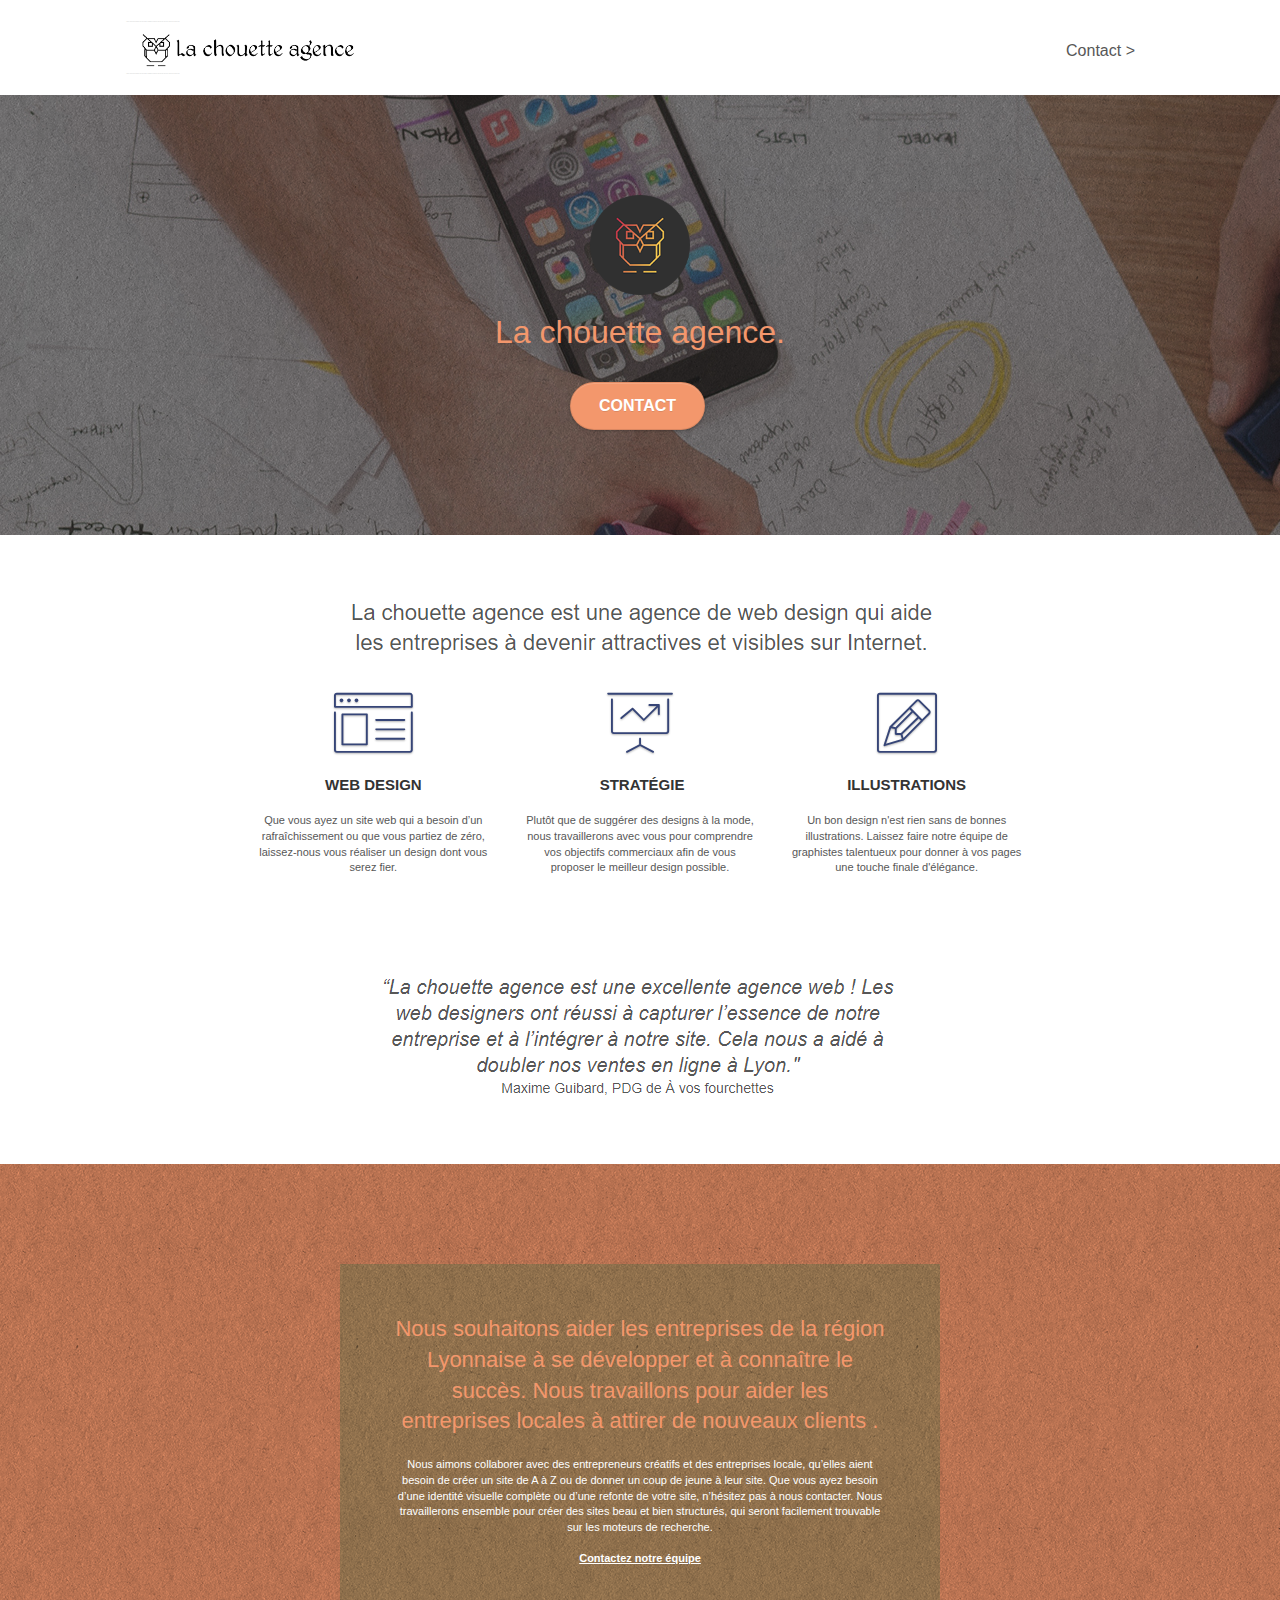
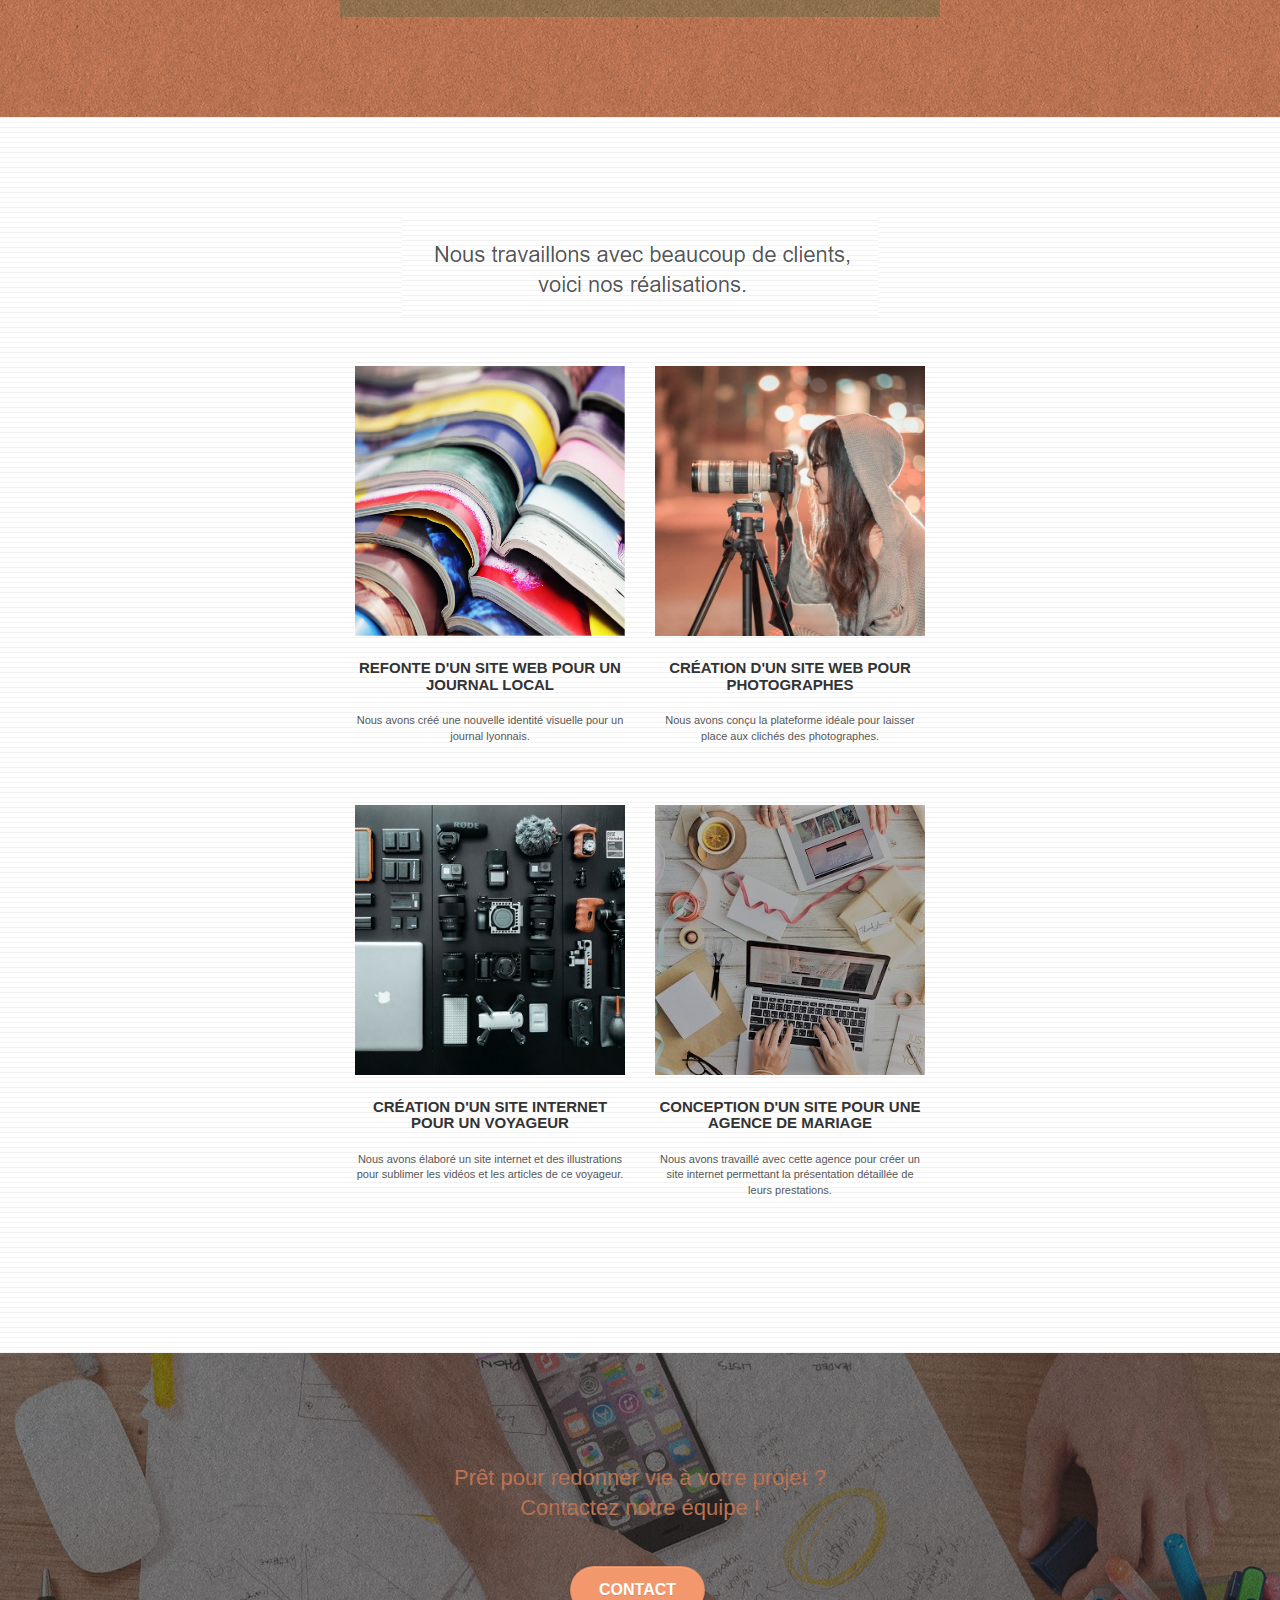
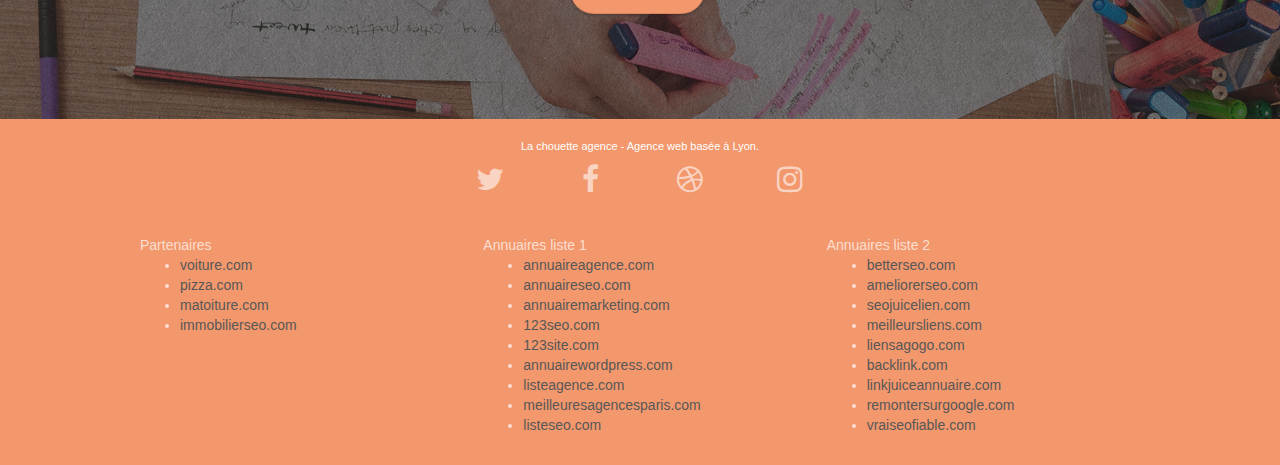
==== index.html @ 520ad6bb "modification nom du lien vers la seconde page, et suppression de lien en trop" ====
<!doctype html>
<html lang="Default">
<head>
    <meta charset="utf-8">
    <meta name="keywords" content="seo, google, site web, site internet, agence design paris, agence design, agence design,agence design,agence design,agence design,agence design,agence design,agence design,agence design">
    <meta name="description" content="">
    <meta name="viewport" content="width=device-width, initial-scale=1.0, viewport-fit=cover">
    <link rel="shortcut icon" type="image/png" href="favicon.jpg">
    
	<link rel="stylesheet" type="text/css" href="./css/bootstrap.css">
	<link rel="stylesheet" type="text/css" href="style.css">
	<link rel="stylesheet" type="text/css" href="./css/font-awesome.css">
	<link rel="stylesheet" type="text/css" href="./css/et-line.css">
	
    
	<script src="./js/jquery-2.1.0.js"></script>
	<script src="./js/bootstrap.js"></script>
	<script src="./js/blocs.js"></script>
	<script src="./js/jquery.touchSwipe.js" defer></script>
	<script src="./js/gmaps.js"></script>

    <title>.</title>

    
<!-- Analytics -->
 
<!-- Analytics END -->
    
</head>
<body>
<!-- Principal conteneur -->
<div class="page-container">
    
<!-- bloc-0 -->
<div class="bloc bgc-white l-bloc " id="bloc-0">
	<div class="container bloc-sm">

		<nav class="navbar row">
			<div class="navbar-header">
				<div class="keywords" style="color:#cccccc;font-size:1px;">Agence web à paris, stratégie web, web design, illustrations, design de site web, site web, web, internet, site internet, site</div>
				<a class="navbar-brand" href="index.html"><img src="img/la-chouette-agence.png" alt="paris web design logo agence web meilleure agence" height="40" /></a>
				<div class="keywords" style="color:#cccccc;font-size:1px;">Agence web à paris, stratégie web, web design, illustrations, design de site web, site web, web, internet, site internet, site</div>
				<button id="nav-toggle" type="button" class="ui-navbar-toggle navbar-toggle" data-toggle="collapse" data-target=".navbar-1">
					<span class="sr-only">Toggle navigation</span><span class="icon-bar"></span><span class="icon-bar"></span><span class="icon-bar"></span>
				</button>
			</div>
			<div class="collapse navbar-collapse navbar-1 special-dropdown-nav">
				<ul class="site-navigation nav navbar-nav">
					<li>
						<a href="page2.html">Contact &gt;</a>
					</li>
				</ul>
			</div>
		</nav>
	</div>
</div>
<!-- bloc-0 END -->

<!-- bloc-1-presentation -->
<div class="bloc bgc-dark-slate-blue bg-banniere d-bloc bg-t-edge bloc-bg-texture texture-paper b-parallax" id="bloc-1-hero">
	<div class="container bloc-lg">
		<div class="row tight-width-whitespace">
			<div class="col-sm-12">
				<img src="img/logo.png" class="center-block image-resize-mode" width="100" alt="La chouette agence, agence web paris, création logo paris" />
				<h1 class="text-center hero-bloc-text tc-white ">
					La chouette agence.
				</h1>
				<div class="text-center">
					<a href="page2.html" class="btn btn-lg btn-clean btn-rd cta-hero btn-atomic-tangerine" id="cta-hero">Contact</a>
				</div>
			</div>
		</div>
	</div>
</div>
<!-- bloc-1-presentation END -->

<!-- bloc-2-services -->
<div class="bloc bgc-white l-bloc" id="bloc-2-services">
	<div class="container bloc-md">
		<div class="row">
			<div class="col-sm-12 text-center">
				<img alt="agence web, agence web paris, web design paris, stratégie web" src="img/title.png" />
			</div>
		</div>
		<div class="row voffset-lg med-width-whitespace">
			<div class="col-sm-4">
				<div class="text-center">
					<span class="et-icon-browser sm-shadow icon-dark-slate-blue icons icon-lg"></span>
				</div>
				<h3 class="mg-md text-center">
					Web design
				</h3>
				<p class="text-center ">
					Que vous ayez un site web qui a besoin d&rsquo;un rafraîchissement ou que vous partiez de zéro, laissez-nous vous réaliser un design dont vous serez fier.
				</p>
			</div>
			<div class="col-sm-4">
				<div class="text-center">
					<span class="et-icon-presentation sm-shadow icon-dark-slate-blue icons icon-lg"></span>
				</div>
				<h3 class="mg-md text-center">
					&nbsp;Stratégie
				</h3>
				<p class="text-center ">
					Plutôt que de suggérer des designs à la mode, nous travaillerons avec vous pour comprendre vos objectifs commerciaux afin de vous proposer le meilleur design possible.<br>
				</p>
			</div>
			<div class="col-sm-4">
				<div class="text-center">
					<span class="et-icon-edit sm-shadow icon-dark-slate-blue icons icon-lg"></span>
				</div>
				<h3 class="mg-md text-center">
					Illustrations
				</h3>
				<p class="text-center ">
					Un bon design n'est rien sans de bonnes illustrations. Laissez faire notre équipe de graphistes talentueux pour donner à vos pages une touche finale d'élégance.
				</p>
			</div>
		</div>
		<div class="row voffset-lg voffset">
			<div class="col-xs-12 col-md-8 col-md-offset-2 text-center">
				<img alt="agence web, agence web paris, web design paris, stratégie web" src="img/citation.png" />

			</div>
		</div>
	</div>
</div>
<!-- bloc-2-services END -->

<!-- bloc-3-what-i-do -->
<div class="bloc tc-white bgc-atomic-tangerine bg-presentation d-bloc bloc-bg-texture texture-paper b-parallax" id="bloc-3-what-i-do">
	<div class="container bloc-lg">
		<div class="row tight-width-whitespace black-background">
			<div class="col-sm-12">
				<h2 class="mg-md text-center tc-white">
					Nous souhaitons aider les entreprises de la région Lyonnaise à se développer et à connaître le succès. Nous travaillons pour aider les entreprises locales à attirer de nouveaux clients .<br>
				</h2>
				<p class="text-center white">
					Nous aimons collaborer avec des entrepreneurs créatifs et des entreprises locale, qu’elles aient besoin de créer un site de A à Z ou de donner un coup de jeune à leur site. Que vous ayez besoin d’une identité visuelle complète ou d’une refonte de votre site, n’hésitez pas à nous contacter. Nous travaillerons ensemble pour créer des sites beau et bien structurés, qui seront facilement trouvable sur les moteurs de recherche. <br><br><a class="ltc-white bold-link" href="page2.html">Contactez notre équipe</a><br>
				</p>
			</div>
		</div>
	</div>
</div>
<!-- bloc-3-what-i-do END -->

<!-- bloc-4-portfolio -->
<div class="bloc bgc-white bg-lines-h2-bg bg-repeat l-bloc" id="bloc-4-portfolio">
	<div class="container bloc-lg">
		<div class="row">
			<div class="col-sm-12 text-center">
				<img alt="agence web, agence web paris, web design paris, stratégie web" src="img/title2.png" />
			</div>
		</div>
		<div class="row tight-width-whitespace portfolio-row">
			<div class="col-sm-6">
				<a href="#" data-lightbox="img/1.jpg" data-gallery-id="gallery-1" data-caption="Refonte d'un site web pour un journal local" data-frame="snapshot-lb"><img src="img/1.jpg" alt="paris web design logo agence web meilleure agence et refonte site web journal" class="img-responsive portfolio-thumb" /></a>
				<h3 class="mg-md text-center">
					Refonte d'un site web pour un journal local
				</h3>
				<p class="text-center">
					Nous avons créé une nouvelle identité visuelle pour un journal lyonnais.
				</p>
			</div>
			<div class="col-sm-6">
				<a href="#" data-lightbox="img/2.jpg" data-gallery-id="gallery-1" data-caption="Création d'un site web pour photographes" data-frame="snapshot-lb"><img src="img/2.jpg" class="img-responsive portfolio-thumb" alt="paris web design logo agence web meilleure agence, Création d'un site web pour photographes" /></a>
				<h3 class="mg-md text-center">
					Création d'un site web pour photographes
				</h3>
				<p class="text-center">
					Nous avons conçu la plateforme idéale pour laisser place aux clichés des photographes.
				</p>
			</div>
		</div>
		<div class="row tight-width-whitespace portfolio-row">
			<div class="col-sm-6">
				<a href="#" data-lightbox="img/3.bmp" data-gallery-id="gallery-1" data-caption="Création d'un site internet pour un voyageur" data-frame="snapshot-lb"><img src="img/3.bmp" class="img-responsive portfolio-thumb" alt="paris web design logo agence web meilleure agence, Création d'un site web pour voyageur"/></a>
				<h3 class="mg-md text-center">
					Création d'un site internet pour un voyageur
				</h3>
				<p class="text-center">
					Nous avons élaboré un site internet et des illustrations pour sublimer les vidéos et les articles de ce voyageur.
				</p>
			</div>
			<div class="col-sm-6">
				<a href="#" data-lightbox="img/4.bmp" data-gallery-id="gallery-1" data-caption="Conception d'un site pour une agence de mariage" data-frame="snapshot-lb"><img src="img/4.bmp" class="img-responsive portfolio-thumb" alt="paris web design logo agence web meilleure agence, Création d'un site web pour agence de mariage" /></a>
				<h3 class="mg-md text-center">
					Conception d'un site pour une agence de mariage
				</h3>
				<p class="text-center">
					Nous avons travaillé avec cette agence pour créer un site internet permettant la présentation détaillée de leurs prestations.
				</p>
			</div>
		</div>
	</div>
</div>
<!-- bloc-4-portfolio END -->

<!-- bloc-5-cta -->
<div class="bloc bgc-dark-slate-blue bg-banniere d-bloc bloc-bg-texture texture-paper" id="bloc-5-cta">
	<div class="container bloc-lg">
		<div class="row">
			<h2 class="mg-md text-center tc-white">
				Prêt pour redonner vie à votre projet ?<br>Contactez notre équipe !
			</h2>
			<div class="col-sm-12 text-center">
				<a href="page2.html" class="btn btn-atomic-tangerine btn-clean btn-rd btn-lg cta-hero">Contact</a>
			</div>
		</div>
	</div>
</div>
<!-- bloc-5-cta END -->

<!-- Footer - bloc-8 -->
<div class="bloc bgc-atomic-tangerine d-bloc" id="bloc-8">
	<div class="container bloc-sm">
		<div class="row">
			<div class="col-sm-12">
				<p class="text-center white">
					La chouette agence - Agence web basée à Lyon.<br>
				</p>
				<div class="row row-no-gutters social">
					<div class="col-sm-3">
						<div class="text-center">
							<a class="social" href="index.html"><span class="fa fa-twitter icon-md"></span></a>
						</div>
					</div>
					<div class="col-sm-3">
						<div class="text-center">
							<a class="social" href="index.html"><span class="fa fa-facebook icon-md"></span></a>
						</div>
					</div>
					<div class="col-sm-3">
						<div class="text-center">
							<a class="social" href="index.html"><span class="fa fa-dribbble icon-md"></span></a>
						</div>
					</div>
					<div class="col-sm-3">
						<div class="text-center">
							<a class="social" href="index.html"><span class="fa fa-instagram icon-md"></span></a>
						</div>
					</div>
					<div class="keywords" style="color:#F3976C;">Agence web à paris, stratégie web, web design, illustrations, design de site web, site web, web, internet, site internet, site</div>
				</div>
				<div class="row">
					<div class="col-sm-4">
						Partenaires
							<ul>
								<li><a href="voiture.com">voiture.com</a></li>
								<li><a href="pizza.com">pizza.com</a></li>
								<li><a href="matoiture.com">matoiture.com</a></li>
								<li><a href="immobilierseo.com">immobilierseo.com</a></li>
							</ul>		
					</div>
					<div class="col-sm-4">
						Annuaires liste 1
						<ul>
							<li><a href="annuaireagence.com">annuaireagence.com</a></li>
							<li><a href="annuaireseo.com">annuaireseo.com</a></li>
							<li><a href="annuairemarketing.com">annuairemarketing.com</a></li>
							<li><a href="123seoture.com">123seo.com</a></li>
							<li><a href="123site.com">123site.com</a></li>
							<li><a href="annuairewordpress.com">annuairewordpress.com</a></li>
							<li><a href="listeagence.com">listeagence.com</a></li>
							<li><a href="meilleuresagencesparis.com">meilleuresagencesparis.com</a></li>
							<li><a href="listeseo.com">listeseo.com</a></li>
						</ul>
					</div>
					<div class="col-sm-4">
						Annuaires liste 2
						<ul>
							<li><a href="betterseo.com">betterseo.com</a></li>
							<li><a href="ameliorerseo.com">ameliorerseo.com</a></li>
							<li><a href="seojuicelien.com">seojuicelien.com</a></li>
							<li><a href="meilleursliens.com">meilleursliens.com</a></li>
							<li><a href="liensagogo.com">liensagogo.com</a></li>
							<li><a href="backlink.com">backlink.com</a></li>
							<li><a href="linkjuiceannuaire.com">linkjuiceannuaire.com</a></li>
							<li><a href="remontersurgoogle.com">remontersurgoogle.com</a></li>
							<li><a href="vraiseofiable.com">vraiseofiable.com</a></li>
						</ul>
					</div>
				</div>
			</div>
		</div>
	</div>
</div>
<!-- Footer - bloc-8 END -->

</div>
<!-- Principal conteneur END -->
    

</body>
</html>
---- style.css ----
body {
    margin: 0;
    padding: 0;
    background: #FFF;
    overflow-x: hidden;
    -webkit-font-smoothing: antialiased;
    -moz-osx-font-smoothing: grayscale;
}

a,
button {
    transition: all .3s ease-in-out;
    outline: none!important;
}

a:hover {
    text-decoration: none;
    cursor: pointer;
}

#page-loading-blocs-notifaction {
    position: fixed;
    top: 0;
    bottom: 0;
    width: 100%;
    z-index: 100000;
    background: #FFFFFF url("img/pageload-spinner.gif") no-repeat center center;
}

.bloc {
    width: 100%;
    clear: both;
    background: 50% 50% no-repeat;
    padding: 0 50px;
    -webkit-background-size: cover;
    -moz-background-size: cover;
    -o-background-size: cover;
    background-size: cover;
    position: relative;
}

.bloc .container {
    padding-left: 0;
    padding-right: 0;
}

.bloc-lg {
    padding: 100px 50px;
}

.bloc-md {
    padding: 50px;
}

.bloc-sm {
    padding: 20px 50px;
}

.bg-center,
.bg-l-edge,
.bg-r-edge,
.bg-t-edge,
.bg-b-edge,
.bg-tl-edge,
.bg-bl-edge,
.bg-tr-edge,
.bg-br-edge,
.bg-repeat {
    -webkit-background-size: auto!important;
    -moz-background-size: auto!important;
    -o-background-size: auto!important;
    background-size: auto!important;
}

.bg-repeat {
    background: repeat;
}

.bg-t-edge {
    background: top no-repeat;
}

.bloc-bg-texture::before {
    content: "";
    background-size: 2px 2px;
    position: absolute;
    top: 0;
    bottom: 0;
    left: 0;
    right: 0;
}

.texture-paper::before {
    background: url("img/texture-paper.png");
    background-size: 280px 280px;
}

.b-parallax {
    background-attachment: fixed;
}

.d-bloc {
    color: rgba(255, 255, 255, .7);
}

.d-bloc button:hover {
    color: rgba(255, 255, 255, .9);
}

.d-bloc .icon-round,
.d-bloc .icon-square,
.d-bloc .icon-rounded,
.d-bloc .icon-semi-rounded-a,
.d-bloc .icon-semi-rounded-b {
    border-color: rgba(255, 255, 255, .9);
}

.d-bloc .divider-h span {
    border-color: rgba(255, 255, 255, .2);
}

.d-bloc .a-btn,
.d-bloc .navbar a,
.d-bloc .navbar-brand,
.d-bloc a .icon-sm,
.d-bloc a .icon-md,
.d-bloc a .icon-lg,
.d-bloc a .icon-xl,
.d-bloc h1 a,
.d-bloc h2 a,
.d-bloc h3 a,
.d-bloc h4 a,
.d-bloc h5 a,
.d-bloc h6 a,
.d-bloc p a {
    color: rgba(255, 255, 255, .6);
}

.d-bloc .a-btn:hover,
.d-bloc .navbar a:hover,
.d-bloc .navbar-brand:hover,
.d-bloc a:hover .icon-sm,
.d-bloc a:hover .icon-md,
.d-bloc a:hover .icon-lg,
.d-bloc a:hover .icon-xl,
.d-bloc h1 a:hover,
.d-bloc h2 a:hover,
.d-bloc h3 a:hover,
.d-bloc h4 a:hover,
.d-bloc h5 a:hover,
.d-bloc h6 a:hover,
.d-bloc p a:hover {
    color: rgba(255, 255, 255, 1);
}

.d-bloc .navbar-toggle .icon-bar {
    background: rgba(255, 255, 255, 1);
}

.d-bloc .btn-wire,
.d-bloc .btn-wire:hover {
    color: rgba(255, 255, 255, 1);
    border-color: rgba(255, 255, 255, 1);
}

.d-bloc .panel {
    color: rgba(0, 0, 0, .5);
}

.d-bloc .panel button:hover {
    color: rgba(0, 0, 0, .7);
}

.d-bloc .panel icon {
    border-color: rgba(0, 0, 0, .7);
}

.d-bloc .panel .divider-h span {
    border-color: rgba(0, 0, 0, .1);
}

.d-bloc .panel .a-btn {
    color: rgba(0, 0, 0, .6);
}

.d-bloc .panel .a-btn:hover {
    color: rgba(0, 0, 0, 1);
}

.d-bloc .panel .btn-wire,
.d-bloc .panel .btn-wire:hover {
    color: rgba(0, 0, 0, .7);
    border-color: rgba(0, 0, 0, .3);
}

.d-bloc .panel,
.l-bloc {
    color: rgba(0, 0, 0, .5);
}

.d-bloc .panel button:hover,
.l-bloc button:hover {
    color: rgba(0, 0, 0, .7);
}

.l-bloc .icon-round,
.l-bloc .icon-square,
.l-bloc .icon-rounded,
.l-bloc .icon-semi-rounded-a,
.l-bloc .icon-semi-rounded-b {
    border-color: rgba(0, 0, 0, .7);
}

.d-bloc .panel .divider-h span,
.l-bloc .divider-h span {
    border-color: rgba(0, 0, 0, .1);
}

.d-bloc .panel .a-btn,
.l-bloc .a-btn,
.l-bloc .navbar a,
.l-bloc .navbar-brand,
.l-bloc a .icon-sm,
.l-bloc a .icon-md,
.l-bloc a .icon-lg,
.l-bloc a .icon-xl,
.l-bloc h1 a,
.l-bloc h2 a,
.l-bloc h3 a,
.l-bloc h4 a,
.l-bloc h5 a,
.l-bloc h6 a,
.l-bloc p a {
    color: rgba(0, 0, 0, .6);
}

.d-bloc .panel .a-btn:hover,
.l-bloc .a-btn:hover,
.l-bloc .navbar a:hover,
.l-bloc .navbar-brand:hover,
.l-bloc a:hover .icon-sm,
.l-bloc a:hover .icon-md,
.l-bloc a:hover .icon-lg,
.l-bloc a:hover .icon-xl,
.l-bloc h1 a:hover,
.l-bloc h2 a:hover,
.l-bloc h3 a:hover,
.l-bloc h4 a:hover,
.l-bloc h5 a:hover,
.l-bloc h6 a:hover,
.l-bloc p a:hover {
    color: rgba(0, 0, 0, 1);
}

.l-bloc .navbar-toggle .icon-bar {
    color: rgba(0, 0, 0, .6);
}

.d-bloc .panel .btn-wire,
.d-bloc .panel .btn-wire:hover,
.l-bloc .btn-wire,
.l-bloc .btn-wire:hover {
    color: rgba(0, 0, 0, .7);
    border-color: rgba(0, 0, 0, .3);
}

.voffset {
    margin-top: 30px;
}

.voffset-lg {
    margin-top: 80px;
}

.row-no-gutters {
    margin-right: 0;
    margin-left: 0;
}

.row.row-no-gutters > [class^="col-"],
.row.row-no-gutters > [class*=" col-"] {
    padding-right: 0;
    padding-left: 0;
}

#bloc-1-hero h1 {
    font-size: 32px;
}

.navbar {
    margin-bottom: 0;
    z-index: 1;
}

.navbar-brand {
    height: auto;
    padding: 3px 15px;
    font-size: 25px;
    font-weight: normal;
    font-weight: 600;
    line-height: 44px;
}

.navbar-brand img {
    max-height: 200px;
    margin: 0 5px 0 0;
    display: inline;
}

.navbar-brand img[src$=svg] {
    min-width: 100px;
}

.nav-center .navbar-brand img {
    margin: 0;
}

.navbar .nav {
    padding-top: 2px;
    margin-right: -16px;
    float: right;
    z-index: 1;
}

.nav > li {
    float: left;
    margin-top: 4px;
    font-size: 16px;
}

.navbar-nav .open .dropdown-menu > li > a {
    text-align: inherit;
}

.nav > li a:hover,
.nav > li a:focus {
    background: transparent;
}

.navbar-toggle {
    margin: 10px 10px 0 0;
    border: 0px;
}

.navbar-toggle:hover {
    background: transparent!important;
}

.navbar-toggle .icon-bar {
    background-color: rgba(0, 0, 0, .5);
    width: 26px;
}

.nav-invert .navbar .nav {
    float: left;
}

.nav-invert .navbar-header,
.nav-invert .navbar-brand {
    float: right;
    position: relative;
    z-index: 2;
}

@media (min-width: 768px) {
    .site-navigation {
        position: absolute;
        top: 50%;
        right: 20px;
        transform: translate(0, -50%);
        -webkit-transform: translateY(-50%);
    }
    .nav > li .dropdown-menu a,
    .nav > li .dropdown-menu a:hover {
        color: #484848;
    }
    .nav-invert .site-navigation {
        left: 0;
        right: 0;
    }
    .nav-center {
        text-align: center;
    }
    .nav-center .navbar-header {
        width: 100%;
    }
    .nav-center .navbar-header,
    .nav-center .navbar-brand,
    .nav-center .nav > li {
        float: none;
        display: inline-block;
    }
    .nav-center .site-navigation {
        position: relative;
        width: 100%;
        right: 0;
        margin-right: 0px;
        margin-top: 20px;
    }
    .nav-center.mini-nav .navbar-toggle {
        float: none;
        margin: 10px auto 0;
    }
}

.nav > li > .dropdown a {
    background: none!important;
    display: block;
    padding: 14px 15px;
}

nav .caret {
    margin: 0 5px;
}

.dropdown-menu .dropdown-menu {
    top: -8px;
    left: 100%;
}

.dropdown-menu .dropmenu-flow-right {
    top: 100%;
    left: 0;
    margin-left: -1px;
    border-top-left-radius: 0;
    border-top-right-radius: 0;
}

.dropdown-menu .dropdown span {
    border: 4px solid black;
    border-top-color: transparent;
    border-right-color: transparent;
    border-bottom-color: transparent;
    margin: 6px -5px 0 0!important;
    float: right;
}

.mg-md {
    margin-top: 10px;
    margin-bottom: 20px;
}

.mg-lg {
    margin-top: 10px;
    margin-bottom: 40px;
}

.btn {
    margin: 0 5px 5px 0;
}

.btn.pull-right {
    margin: 0 0 5px 5px;
}

.btn-d,
.btn-d:hover,
.btn-d:focus {
    color: #FFF;
    background: rgba(0, 0, 0, .3);
}

button {
    outline: none!important;
}

.btn-rd {
    border-radius: 40px;
}

.btn-clean {
    border: 1px solid rgba(0, 0, 0, .08);
    border-bottom-color: rgba(0, 0, 0, .1);
    text-shadow: 0 1px 0 rgba(0, 0, 1, .1);
    box-shadow: 0 1px 3px rgba(0, 0, 1, .25), inset 0 1px 0 0 rgba(255, 255, 255, .15);
}

.icon-md {
    font-size: 30px!important;
}

.icon-lg {
    font-size: 60px!important;
}

.sm-shadow {
    text-shadow: 0 1px 2px rgba(0, 0, 0, .3);
}

.panel-sq,
.panel-sq .panel-heading,
.panel-sq .panel-footer {
    border-radius: 0;
}

.panel-rd {
    border-radius: 30px;
}

.panel-rd .panel-heading {
    border-radius: 29px 29px 0 0;
}

.panel-rd .panel-footer {
    border-radius: 0 0 29px 29px;
}

.form-control {
    border-color: rgba(0, 0, 0, .1);
    box-shadow: none;
}

.scrollToTop {
    width: 40px;
    height: 40px;
    position: fixed;
    bottom: 20px;
    right: 20px;
    opacity: 0;
    z-index: 500;
    transition: all .3s ease-in-out;
}

.scrollToTop span {
    margin-top: 6px;
}

.showScrollTop {
    font-size: 14px;
    opacity: 1;
}

a[data-lightbox] {
    position: relative;
    display: block;
    text-align: center;
}

a[data-lightbox]:hover::before {
    content: "+";
    font-family: "HelveticaNeue-Light", "Helvetica Neue Light", "Helvetica Neue", Helvetica, Arial;
    font-size: 32px;
    width: 50px;
    height: 50px;
    margin-left: -25px;
    border-radius: 50%;
    background: rgba(0, 0, 0, .6);
    color: #FFF;
    font-weight: 100;
    z-index: 1;
    position: absolute;
    top: 50%;
    transform: translateY(-50%);
    -webkit-transform: translateY(-50%);
}

a[data-lightbox]:hover img {
    opacity: 0.6;
    -webkit-animation-fill-mode: none;
    animation-fill-mode: none;
}

#lightbox-modal {
    display: flex;
    align-items: center;
}

#lightbox-modal .modal-dialog {
    width: 90%;
    max-width: 900px;
    margin: 0 auto 0;
}

#lightbox-modal .modal-dialog img {
    max-height: 90vh;
    margin: 0 auto;
}

.lightbox-caption {
    padding: 20px;
    color: #FFF;
    background: rgba(0, 0, 0, .5);
    position: absolute;
    left: 15px;
    right: 15px;
    bottom: 5px;
}

.close-lightbox {
    color: #FFF;
    font-size: 30px;
    position: absolute;
    top: 20px;
    right: 20px;
    z-index: 20;
    background: rgba(0, 0, 0, .5);
    border: none;
    line-height: 30px;
    padding: 0 9px 5px;
    opacity: 0.3;
}

.close-lightbox:hover,
.next-lightbox:hover,
.prev-lightbox:hover {
    opacity: 1.0;
    color: #FFF;
}

.next-lightbox,
.prev-lightbox {
    font-size: 20px;
    color: rgba(255, 255, 255, .9);
    background: rgba(0, 0, 0, .5);
    transition: all .2s ease-in-out;
    position: absolute;
    top: 45%;
    z-index: 1;
    opacity: 0.4;
}

.next-lightbox {
    padding: 6px 8px 1px 13px;
    right: 25px;
}

.prev-lightbox {
    padding: 6px 13px 1px 10px;
    left: 25px;
}

.snapshot-lb .modal-body {
    padding-bottom: 45px;
}

.snapshot-lb .lightbox-caption {
    padding: 0;
    color: rgba(0, 0, 0, .5);
    background: none;
}

h1,
h2,
h3,
h4,
h5,
h6,
p,
label,
.btn,
a {
    font-family: "helvetica";
    font-weight: 400;
    color: #575757!important;
}

.container {
    max-width: 1000px;
}

.hero-bloc-text {
    font-size: 38px;
}

.hero-bloc-text-sub {
    font-size: 36px;
}

.statement-bloc-text {
    line-height: 26px;
    font-style: italic;
    font-size: 20px;
    text-align: center;
    font-weight: lighter;
    max-width: 520px;
    margin: auto auto auto auto;
}

p {
    font-size: 11px;
}

.tight-width-whitespace {
    max-width: 600px;
    margin: auto auto auto auto;
}

.h1 {
    font-size: 20px;
    font-family: "Open Sans";
}

.cta-hero {
    margin-top: 22px;
    color: #FFFFFF!important;
    text-transform: uppercase;
    padding: 12px 28px 12px 28px;
    font-size: 16px;
    font-weight: 700;
}

.social {
    max-width: 400px;
    margin: auto auto auto auto;
}

h2 {
    font-size: 22px;
    line-height: 1.4em;
}

h3 {
    font-size: 15px;
    text-transform: uppercase;
    font-weight: 700;
    color: #333333!important;
}

.med-width-whitespace {
    max-width: 800px;
    margin: auto auto auto auto;
    box-shadow: 0px 0px 0px #000000;
}

h1 {
    color: #333333!important;
}

h4 {
    color: #333333!important;
}

.icons {
    margin-bottom: 14px;
    margin-top: 24px;
}

.white {
    color: #FFFFFF!important;
}

.portfolio-thumb {
    margin-bottom: 24px;
}

.portfolio-row {
    margin-bottom: 44px;
    margin-top: 50px;
}

.avatar {
    box-shadow: 0px 4px 9px rgba(0, 0, 0, 0.3);
}

.black-background {
    background-color: rgba(165, 147, 99, 0.7);
    padding: 40px 40px 40px 40px;
}

.bold-link {
    font-weight: 900;
    text-decoration: underline!important;
}

.bgc-white {
    background-color: #FFFFFF;
}

.bgc-dark-slate-blue {
    background-color: #364577;
}

.bgc-atomic-tangerine {
    background-color: #F3976C;
}

.tc-white {
    color: #F3976C!important;
}

.btn-atomic-tangerine {
    background: #F3976C;
    color: #FFFFFF!important;
}

.btn-atomic-tangerine:hover {
    background: #c27956!important;
    color: #FFFFFF!important;
}

.ltc-white {
    color: #FFFFFF!important;
}

.ltc-white:hover {
    color: #cccccc!important;
}

.ltc-atomic-tangerine {
    color: #F3976C!important;
}

.ltc-atomic-tangerine:hover {
    color: #c27956!important;
}

.icon-dark-slate-blue {
    color: #364577!important;
    border-color: #364577!important;
}

.bg-dots-bg {
    background-image: url("img/dots-bg.png");
}

.bg-lines-h2-bg {
    background-image: url("img/lines-h2-bg.png");
}

.bg-banniere {
    background-image: url("img/la-chouette-agence-banniere.jpg");
}

.bg-presentation {
    background-image: url("img/image-de-presentation.bmp");
}

@media (max-width: 1024px) {
    .bloc {
        padding-left: 20px;
        padding-right: 20px;
    }
    .bloc.full-width-bloc,
    .bloc-tile-2.full-width-bloc .container,
    .bloc-tile-3.full-width-bloc .container,
    .bloc-tile-4.full-width-bloc .container {
        padding-left: 0;
        padding-right: 0;
    }
}

@media (max-width: 992px) and (min-width: 768px) {
    .navbar .nav {
        max-width: 80%
    }
    .nav-center.navbar .nav {
        max-width: 100%
    }
}

@media only screen and (min-device-width: 768px) and (max-device-width: 1024px) and (orientation: landscape) {
    .b-parallax {
        background-attachment: scroll;
    }
}

@media only screen and (min-device-width: 1024px) and (max-device-width: 1366px) and (-webkit-min-device-pixel-ratio: 1.5) {
    .b-parallax {
        background-attachment: scroll;
    }
}

@media (max-width: 991px) {
    .container {
        width: 100%;
    }
    .b-parallax {
        background-attachment: scroll;
    }
    .page-container,
    #hero-bloc {
        overflow-x: hidden;
        position: relative;
    }
    .bloc {
        padding-left: constant(safe-area-inset-left);
        padding-right: constant(safe-area-inset-right);
    }
    .bloc-group,
    .bloc-group .bloc {
        display: block;
        width: 100%;
    }
    .bloc-fill-screen .fill-bloc-top-edge,
    .bloc-fill-screen .fill-bloc-bottom-edge {
        padding: 0 20px;
        padding-left: constant(safe-area-inset-left);
        padding-right: constant(safe-area-inset-right);
    }
}

@media (max-width: 767px) {
    .page-container {
        overflow-x: hidden;
        position: relative;
    }
    h1,
    h2,
    h3,
    h4,
    h5,
    h6,
    p,
    #disqus_thread {
        padding-left: 10px!important;
        padding-right: 10px!important;
    }
    .b-parallax {
        background-attachment: scroll;
    }
    .navbar .nav {
        padding-top: 0;
        border-top: 1px solid rgba(0, 0, 0, .2);
        float: none!important;
    }
    .navbar.row {
        margin-left: 0;
        margin-right: 0;
    }
    .site-navigation {
        position: inherit;
        transform: none;
        -webkit-transform: none;
        -ms-transform: none;
    }
    .nav > li {
        margin-top: 0;
        border-bottom: 1px solid rgba(0, 0, 0, .1);
        background: rgba(0, 0, 0, .05);
        text-align: left;
        padding-left: 15px;
        width: 100%;
    }
    .nav > li:hover {
        background: rgba(0, 0, 0, .08);
    }
    .dropdown .dropdown a .caret {
        float: none;
        margin: 5px 0 0 10px!important;
        border: 4px solid black;
        border-bottom-color: transparent;
        border-right-color: transparent;
        border-left-color: transparent;
    }
    #hero-bloc .navbar .nav {
        background: rgba(0, 0, 0, .8);
    }
    #hero-bloc .navbar .nav a {
        color: rgba(255, 255, 255, .6);
    }
    .hero {
        padding: 50px 0;
    }
    .hero-nav {
        left: -1px;
        right: -1px;
    }
    .navbar-collapse {
        padding: 0;
        overflow-x: hidden;
        -webkit-box-shadow: none;
        box-shadow: none;
    }
    .navbar-brand img {
        max-height: 40px;
        width: auto;
    }
    .nav-invert .navbar-header {
        float: none;
        width: 100%;
    }
    .nav-invert .navbar-toggle {
        float: left;
        margin-left: 10px;
    }
    .bloc {
        padding-left: 0;
        padding-right: 0;
    }
    .bloc-xxl,
    .bloc-xl,
    .bloc-lg {
        padding: 40px 0;
    }
    .bloc-sm,
    .bloc-md {
        padding-left: 0;
        padding-right: 0;
    }
    .bloc-tile-2 .container,
    .bloc-tile-3 .container,
    .bloc-tile-4 .container,
    .bloc-fill-screen .fill-bloc-top-edge,
    .bloc-fill-screen .fill-bloc-bottom-edge {
        padding-left: 0;
        padding-right: 0;
    }
    .a-block {
        padding: 0 10px;
    }
    .btn-dwn {
        display: none;
    }
    .voffset {
        margin-top: 5px;
    }
    .voffset-md {
        margin-top: 20px;
    }
    .voffset-lg {
        margin-top: 30px;
    }
    form {
        padding: 5px;
    }
    .close-lightbox {
        display: inline-block;
    }
    .blocsapp-device-iphone5 {
        background-size: 216px 425px;
        padding-top: 60px;
        width: 216px;
        height: 425px;
    }
    .blocsapp-device-iphone5 img {
        width: 180px;
        height: 320px;
    }
}

@media (max-width: 400px) {
    .bloc {
        padding-left: 0;
        padding-right: 0;
    }
}

@media (max-width: 767px) {
    .bloc-mob-center-text {
        text-align: center;
    }
}
---- css/et-line.css ----
@font-face {
    font-family: et-line;
    src: url(../fonts/et-line.eot);
    src: url(../fonts/et-line.eot?#iefix) format('embedded-opentype'), url(../fonts/et-line.woff) format('woff'), url(../fonts/et-line.ttf) format('truetype'), url(../fonts/et-line.svg#et-line) format('svg');
    font-weight: 400;
    font-style: normal
}

.et-icon-adjustments,
.et-icon-alarmclock,
.et-icon-anchor,
.et-icon-aperture,
.et-icon-attachment,
.et-icon-bargraph,
.et-icon-basket,
.et-icon-beaker,
.et-icon-bike,
.et-icon-book-open,
.et-icon-briefcase,
.et-icon-browser,
.et-icon-calendar,
.et-icon-camera,
.et-icon-caution,
.et-icon-chat,
.et-icon-circle-compass,
.et-icon-clipboard,
.et-icon-clock,
.et-icon-cloud,
.et-icon-compass,
.et-icon-desktop,
.et-icon-dial,
.et-icon-document,
.et-icon-documents,
.et-icon-download,
.et-icon-dribbble,
.et-icon-edit,
.et-icon-envelope,
.et-icon-expand,
.et-icon-facebook,
.et-icon-flag,
.et-icon-focus,
.et-icon-gears,
.et-icon-genius,
.et-icon-gift,
.et-icon-global,
.et-icon-globe,
.et-icon-googleplus,
.et-icon-grid,
.et-icon-happy,
.et-icon-hazardous,
.et-icon-heart,
.et-icon-hotairballoon,
.et-icon-hourglass,
.et-icon-key,
.et-icon-laptop,
.et-icon-layers,
.et-icon-lifesaver,
.et-icon-lightbulb,
.et-icon-linegraph,
.et-icon-linkedin,
.et-icon-lock,
.et-icon-magnifying-glass,
.et-icon-map,
.et-icon-map-pin,
.et-icon-megaphone,
.et-icon-mic,
.et-icon-mobile,
.et-icon-newspaper,
.et-icon-notebook,
.et-icon-paintbrush,
.et-icon-paperclip,
.et-icon-pencil,
.et-icon-phone,
.et-icon-picture,
.et-icon-pictures,
.et-icon-piechart,
.et-icon-presentation,
.et-icon-pricetags,
.et-icon-printer,
.et-icon-profile-female,
.et-icon-profile-male,
.et-icon-puzzle,
.et-icon-quote,
.et-icon-recycle,
.et-icon-refresh,
.et-icon-ribbon,
.et-icon-rss,
.et-icon-sad,
.et-icon-scissors,
.et-icon-scope,
.et-icon-search,
.et-icon-shield,
.et-icon-speedometer,
.et-icon-strategy,
.et-icon-streetsign,
.et-icon-tablet,
.et-icon-target,
.et-icon-telescope,
.et-icon-toolbox,
.et-icon-tools,
.et-icon-tools-2,
.et-icon-trophy,
.et-icon-tumblr,
.et-icon-twitter,
.et-icon-upload,
.et-icon-video,
.et-icon-wallet,
.et-icon-wine {
    font-family: et-line;
    speak: none;
    font-style: normal;
    font-weight: 400;
    font-variant: normal;
    text-transform: none;
    line-height: 1;
    -webkit-font-smoothing: antialiased;
    -moz-osx-font-smoothing: grayscale;
    display: inline-block
}

.et-icon-mobile:before {
    content: "\e000"
}

.et-icon-laptop:before {
    content: "\e001"
}

.et-icon-desktop:before {
    content: "\e002"
}

.et-icon-tablet:before {
    content: "\e003"
}

.et-icon-phone:before {
    content: "\e004"
}

.et-icon-document:before {
    content: "\e005"
}

.et-icon-documents:before {
    content: "\e006"
}

.et-icon-search:before {
    content: "\e007"
}

.et-icon-clipboard:before {
    content: "\e008"
}

.et-icon-newspaper:before {
    content: "\e009"
}

.et-icon-notebook:before {
    content: "\e00a"
}

.et-icon-book-open:before {
    content: "\e00b"
}

.et-icon-browser:before {
    content: "\e00c"
}

.et-icon-calendar:before {
    content: "\e00d"
}

.et-icon-presentation:before {
    content: "\e00e"
}

.et-icon-picture:before {
    content: "\e00f"
}

.et-icon-pictures:before {
    content: "\e010"
}

.et-icon-video:before {
    content: "\e011"
}

.et-icon-camera:before {
    content: "\e012"
}

.et-icon-printer:before {
    content: "\e013"
}

.et-icon-toolbox:before {
    content: "\e014"
}

.et-icon-briefcase:before {
    content: "\e015"
}

.et-icon-wallet:before {
    content: "\e016"
}

.et-icon-gift:before {
    content: "\e017"
}

.et-icon-bargraph:before {
    content: "\e018"
}

.et-icon-grid:before {
    content: "\e019"
}

.et-icon-expand:before {
    content: "\e01a"
}

.et-icon-focus:before {
    content: "\e01b"
}

.et-icon-edit:before {
    content: "\e01c"
}

.et-icon-adjustments:before {
    content: "\e01d"
}

.et-icon-ribbon:before {
    content: "\e01e"
}

.et-icon-hourglass:before {
    content: "\e01f"
}

.et-icon-lock:before {
    content: "\e020"
}

.et-icon-megaphone:before {
    content: "\e021"
}

.et-icon-shield:before {
    content: "\e022"
}

.et-icon-trophy:before {
    content: "\e023"
}

.et-icon-flag:before {
    content: "\e024"
}

.et-icon-map:before {
    content: "\e025"
}

.et-icon-puzzle:before {
    content: "\e026"
}

.et-icon-basket:before {
    content: "\e027"
}

.et-icon-envelope:before {
    content: "\e028"
}

.et-icon-streetsign:before {
    content: "\e029"
}

.et-icon-telescope:before {
    content: "\e02a"
}

.et-icon-gears:before {
    content: "\e02b"
}

.et-icon-key:before {
    content: "\e02c"
}

.et-icon-paperclip:before {
    content: "\e02d"
}

.et-icon-attachment:before {
    content: "\e02e"
}

.et-icon-pricetags:before {
    content: "\e02f"
}

.et-icon-lightbulb:before {
    content: "\e030"
}

.et-icon-layers:before {
    content: "\e031"
}

.et-icon-pencil:before {
    content: "\e032"
}

.et-icon-tools:before {
    content: "\e033"
}

.et-icon-tools-2:before {
    content: "\e034"
}

.et-icon-scissors:before {
    content: "\e035"
}

.et-icon-paintbrush:before {
    content: "\e036"
}

.et-icon-magnifying-glass:before {
    content: "\e037"
}

.et-icon-circle-compass:before {
    content: "\e038"
}

.et-icon-linegraph:before {
    content: "\e039"
}

.et-icon-mic:before {
    content: "\e03a"
}

.et-icon-strategy:before {
    content: "\e03b"
}

.et-icon-beaker:before {
    content: "\e03c"
}

.et-icon-caution:before {
    content: "\e03d"
}

.et-icon-recycle:before {
    content: "\e03e"
}

.et-icon-anchor:before {
    content: "\e03f"
}

.et-icon-profile-male:before {
    content: "\e040"
}

.et-icon-profile-female:before {
    content: "\e041"
}

.et-icon-bike:before {
    content: "\e042"
}

.et-icon-wine:before {
    content: "\e043"
}

.et-icon-hotairballoon:before {
    content: "\e044"
}

.et-icon-globe:before {
    content: "\e045"
}

.et-icon-genius:before {
    content: "\e046"
}

.et-icon-map-pin:before {
    content: "\e047"
}

.et-icon-dial:before {
    content: "\e048"
}

.et-icon-chat:before {
    content: "\e049"
}

.et-icon-heart:before {
    content: "\e04a"
}

.et-icon-cloud:before {
    content: "\e04b"
}

.et-icon-upload:before {
    content: "\e04c"
}

.et-icon-download:before {
    content: "\e04d"
}

.et-icon-target:before {
    content: "\e04e"
}

.et-icon-hazardous:before {
    content: "\e04f"
}

.et-icon-piechart:before {
    content: "\e050"
}

.et-icon-speedometer:before {
    content: "\e051"
}

.et-icon-global:before {
    content: "\e052"
}

.et-icon-compass:before {
    content: "\e053"
}

.et-icon-lifesaver:before {
    content: "\e054"
}

.et-icon-clock:before {
    content: "\e055"
}

.et-icon-aperture:before {
    content: "\e056"
}

.et-icon-quote:before {
    content: "\e057"
}

.et-icon-scope:before {
    content: "\e058"
}

.et-icon-alarmclock:before {
    content: "\e059"
}

.et-icon-refresh:before {
    content: "\e05a"
}

.et-icon-happy:before {
    content: "\e05b"
}

.et-icon-sad:before {
    content: "\e05c"
}

.et-icon-facebook:before {
    content: "\e05d"
}

.et-icon-twitter:before {
    content: "\e05e"
}

.et-icon-googleplus:before {
    content: "\e05f"
}

.et-icon-rss:before {
    content: "\e060"
}

.et-icon-tumblr:before {
    content: "\e061"
}

.et-icon-linkedin:before {
    content: "\e062"
}

.et-icon-dribbble:before {
    content: "\e063"
}
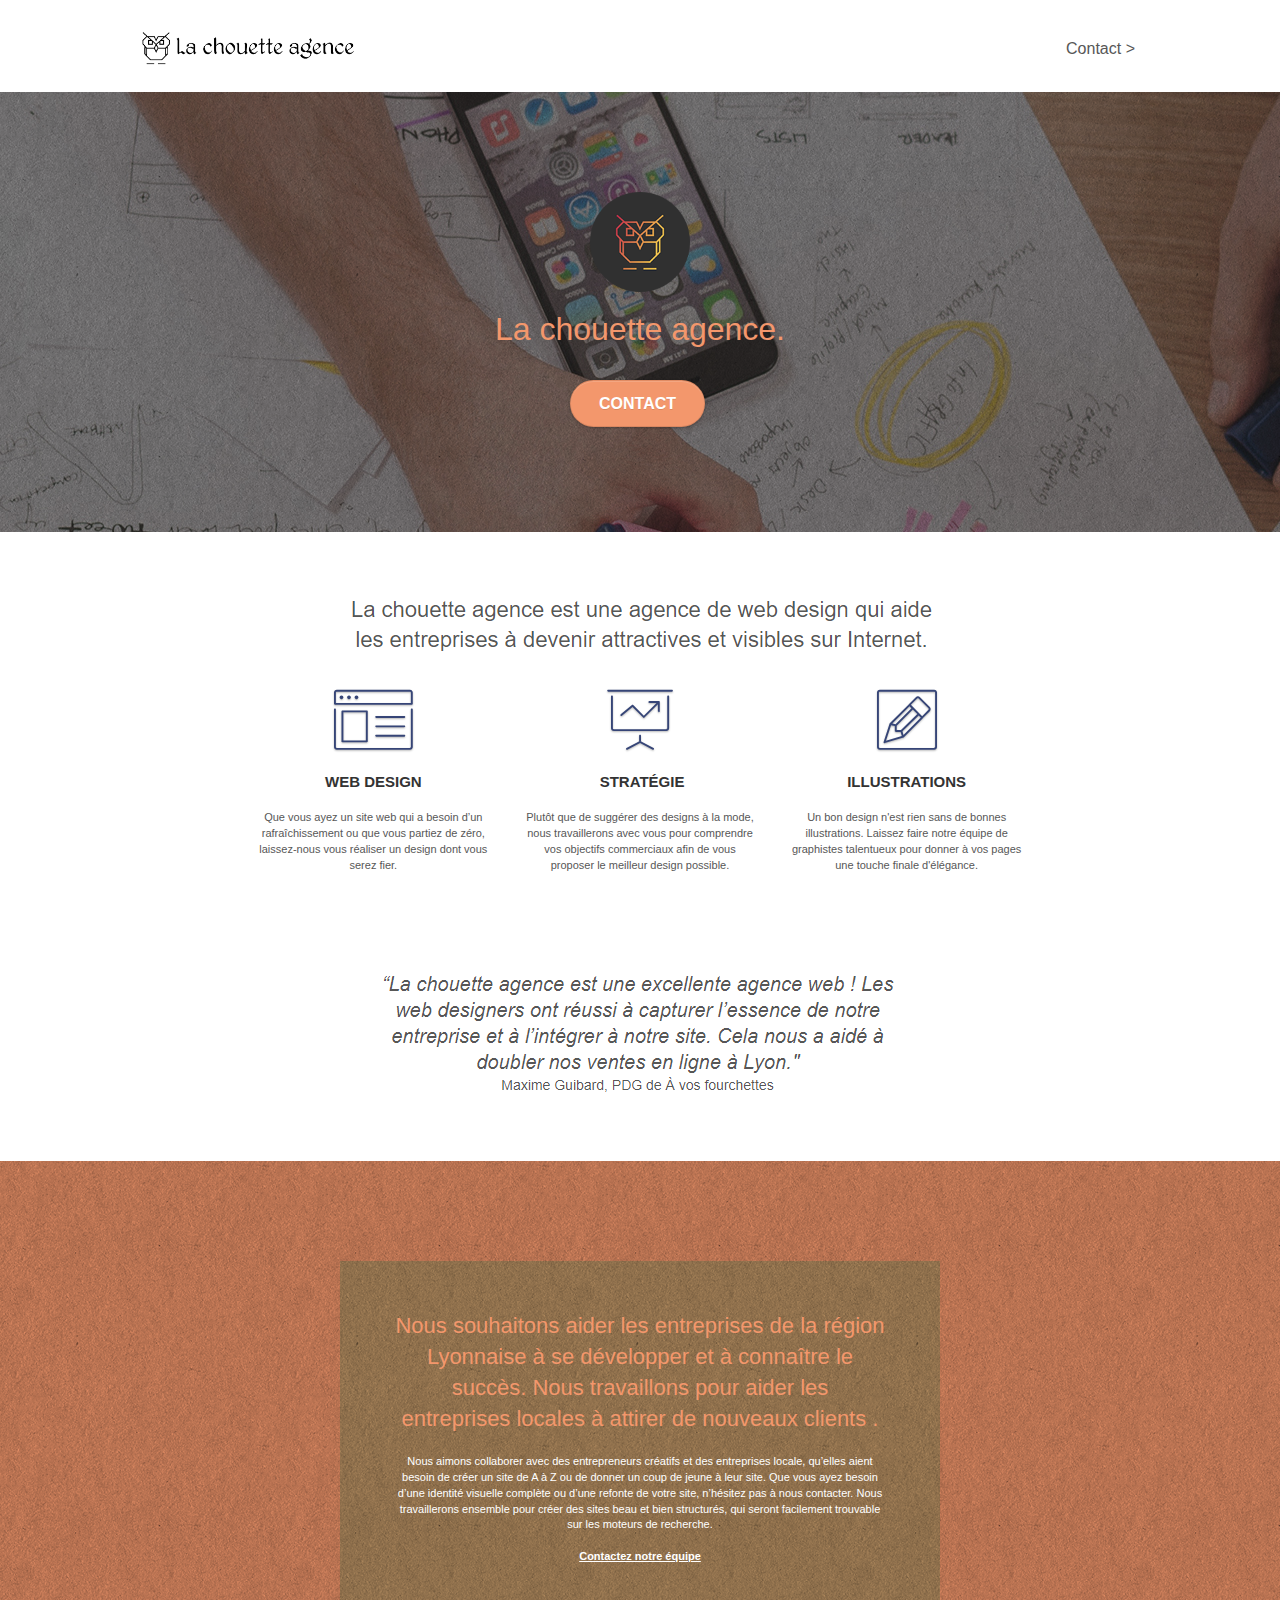
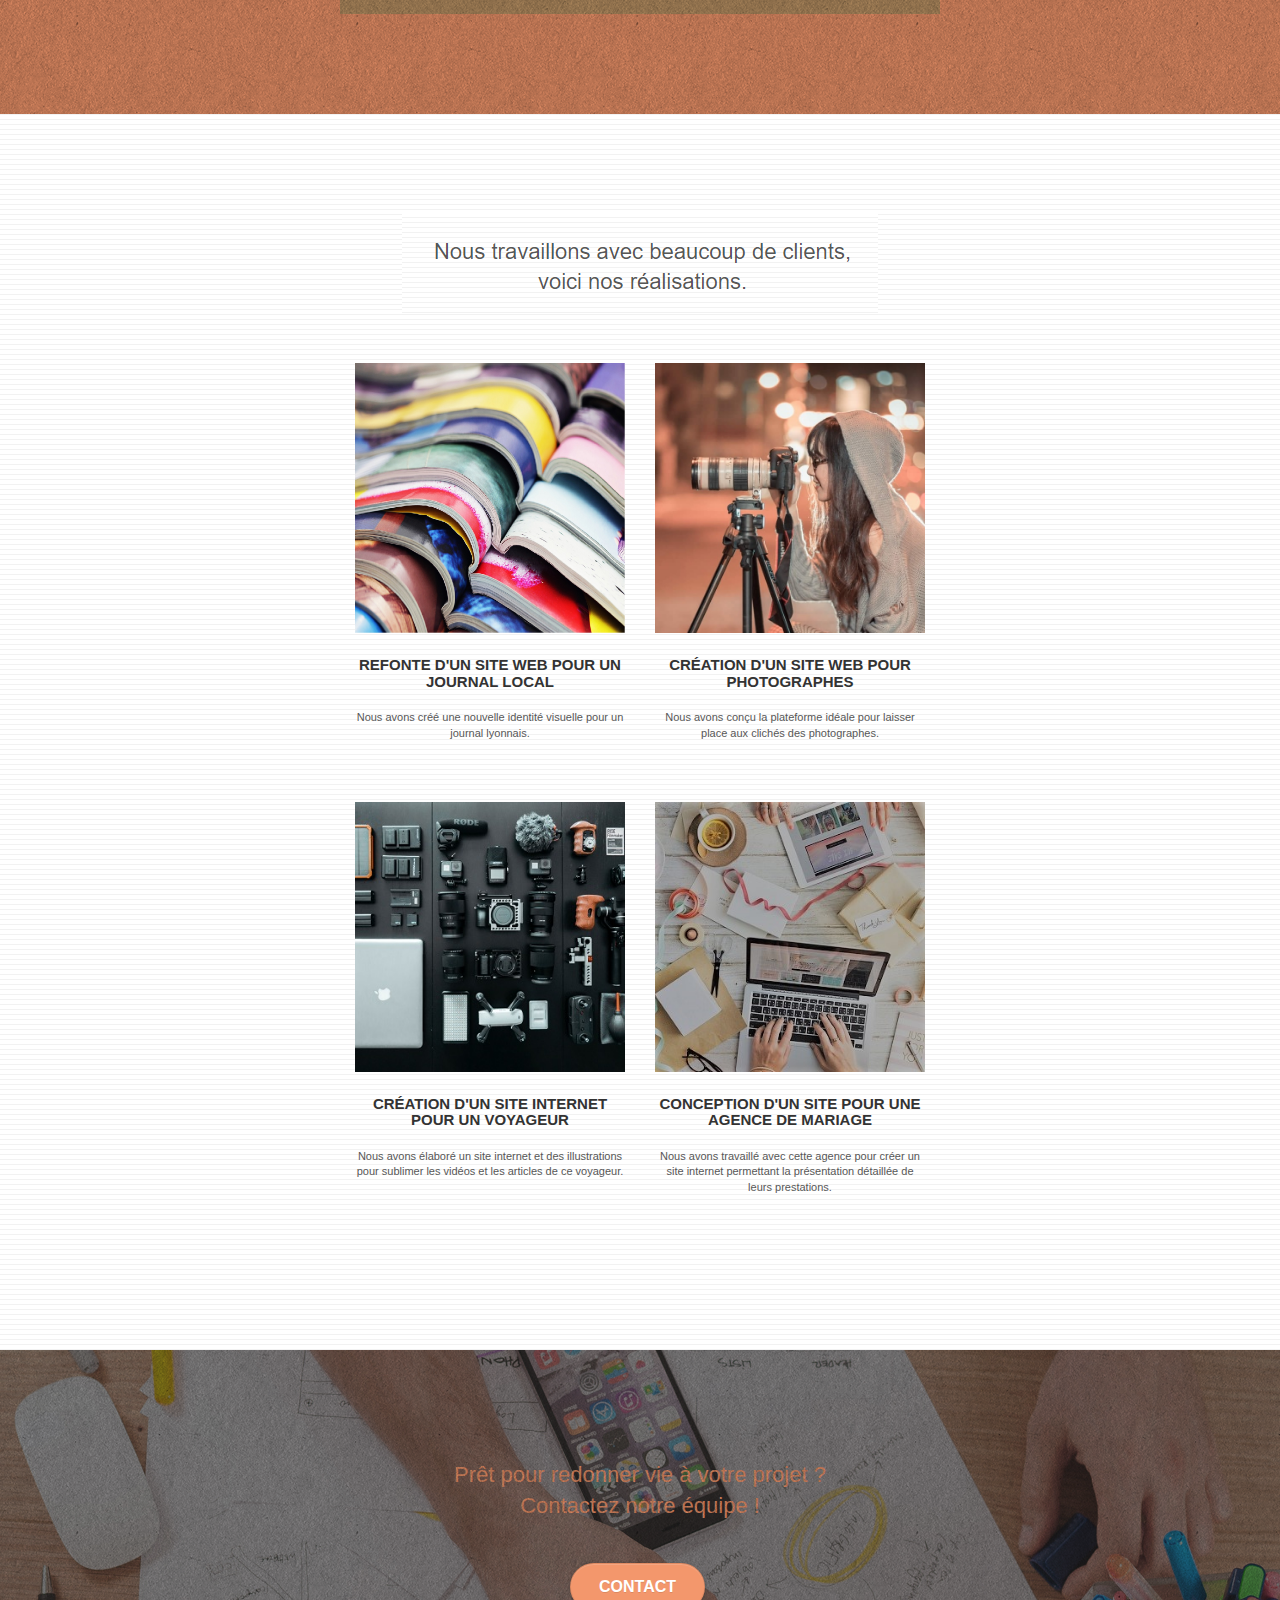
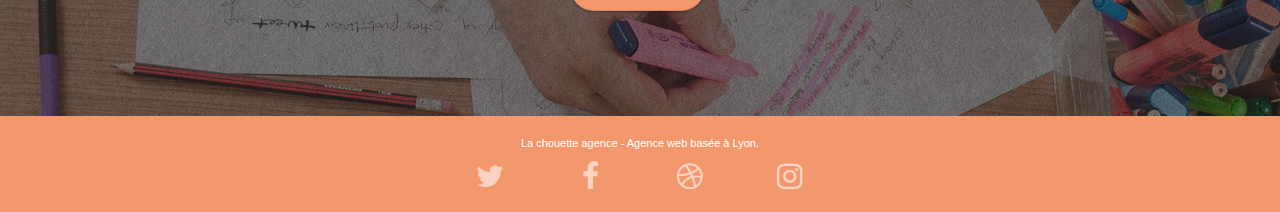
==== commit 776c34c0: "modification des valeurs de alt" ====
--- a/index.html
+++ b/index.html
@@ -2,8 +2,8 @@
 <html lang="Default">
 <head>
     <meta charset="utf-8">
-    <meta name="keywords" content="seo, google, site web, site internet, agence design paris, agence design, agence design,agence design,agence design,agence design,agence design,agence design,agence design,agence design">
-    <meta name="description" content="">
+    <meta name="keywords" content="web design, webdesigner, agence web design, entreprise web design, graphisme web, designer site web,graphisme, web design lyon">
+    <meta name="description" content="La chouette agence est une agence lyonnaise de web design qui aide les entreprises à devenir attractives et visibles sur internet">
     <meta name="viewport" content="width=device-width, initial-scale=1.0, viewport-fit=cover">
     <link rel="shortcut icon" type="image/png" href="favicon.jpg">
     
@@ -19,7 +19,7 @@
 	<script src="./js/jquery.touchSwipe.js" defer></script>
 	<script src="./js/gmaps.js"></script>
 
-    <title>.</title>
+    <title>La chouette agence</title>
 
     
 <!-- Analytics -->
@@ -32,263 +32,243 @@
 <div class="page-container">
     
 <!-- bloc-0 -->
-<div class="bloc bgc-white l-bloc " id="bloc-0">
-	<div class="container bloc-sm">
-
-		<nav class="navbar row">
-			<div class="navbar-header">
-				<div class="keywords" style="color:#cccccc;font-size:1px;">Agence web à paris, stratégie web, web design, illustrations, design de site web, site web, web, internet, site internet, site</div>
-				<a class="navbar-brand" href="index.html"><img src="img/la-chouette-agence.png" alt="paris web design logo agence web meilleure agence" height="40" /></a>
-				<div class="keywords" style="color:#cccccc;font-size:1px;">Agence web à paris, stratégie web, web design, illustrations, design de site web, site web, web, internet, site internet, site</div>
-				<button id="nav-toggle" type="button" class="ui-navbar-toggle navbar-toggle" data-toggle="collapse" data-target=".navbar-1">
-					<span class="sr-only">Toggle navigation</span><span class="icon-bar"></span><span class="icon-bar"></span><span class="icon-bar"></span>
-				</button>
-			</div>
-			<div class="collapse navbar-collapse navbar-1 special-dropdown-nav">
-				<ul class="site-navigation nav navbar-nav">
-					<li>
-						<a href="page2.html">Contact &gt;</a>
-					</li>
-				</ul>
-			</div>
-		</nav>
-	</div>
-</div>
+	<header>
+		<div class="bloc bgc-white l-bloc " id="bloc-0">
+			<div class="container bloc-sm">
+
+				<nav class="navbar row">
+					<div class="navbar-header">
+						<a class="navbar-brand" href="index.html"><img src="img/la-chouette-agence.png" alt="logo de la chouette agence" height="40" /></a>
+						<button id="nav-toggle" type="button" class="ui-navbar-toggle navbar-toggle" data-toggle="collapse" data-target=".navbar-1">
+							<span class="sr-only">Toggle navigation</span><span class="icon-bar"></span><span class="icon-bar"></span><span class="icon-bar"></span>
+						</button>
+					</div>
+					<div class="collapse navbar-collapse navbar-1 special-dropdown-nav">
+						<ul class="site-navigation nav navbar-nav">
+							<li>
+								<a href="page2.html">Contact &gt;</a>
+							</li>
+						</ul>
+					</div>
+				</nav>
+			</div>
+		</div>
+	</header>
 <!-- bloc-0 END -->
 
 <!-- bloc-1-presentation -->
-<div class="bloc bgc-dark-slate-blue bg-banniere d-bloc bg-t-edge bloc-bg-texture texture-paper b-parallax" id="bloc-1-hero">
-	<div class="container bloc-lg">
-		<div class="row tight-width-whitespace">
-			<div class="col-sm-12">
-				<img src="img/logo.png" class="center-block image-resize-mode" width="100" alt="La chouette agence, agence web paris, création logo paris" />
-				<h1 class="text-center hero-bloc-text tc-white ">
-					La chouette agence.
-				</h1>
-				<div class="text-center">
-					<a href="page2.html" class="btn btn-lg btn-clean btn-rd cta-hero btn-atomic-tangerine" id="cta-hero">Contact</a>
-				</div>
-			</div>
+	<main>
+		<section class="presentation">
+
+			<div class="bloc bgc-dark-slate-blue bg-banniere d-bloc bg-t-edge bloc-bg-texture texture-paper b-parallax" id="bloc-1-hero">
+				<div class="container bloc-lg">
+					<div class="row tight-width-whitespace">
+						<div class="col-sm-12">
+							<img src="img/logo.png" class="center-block image-resize-mode" width="100" alt="logo de la chouette agence" />
+							<h1 class="text-center hero-bloc-text tc-white ">
+								La chouette agence.
+							</h1>
+							<div class="text-center">
+								<a href="page2.html" class="btn btn-lg btn-clean btn-rd cta-hero btn-atomic-tangerine" id="cta-hero">Contact</a>
+							</div>
+						</div>
+					</div>
+				</div>
+			</div>
+		</section>
+
+		<!-- bloc-1-presentation END -->
+
+		<!-- bloc-2-services -->
+		<section class="services">
+
+			<div class="bloc bgc-white l-bloc" id="bloc-2-services">
+				<div class="container bloc-md">
+					<div class="row">
+						<div class="col-sm-12 text-center">
+							<img class="title_service"  alt="agence web, agence web paris, web design paris, stratégie web" src="img/title.png" />
+						</div>
+					</div>
+					<div class="row voffset-lg med-width-whitespace">
+						<div class="col-sm-4">
+							<div class="text-center">
+								<span class="et-icon-browser sm-shadow icon-dark-slate-blue icons icon-lg"></span>
+							</div>
+							<h3 class="mg-md text-center">
+								Web design
+							</h3>
+							<p class="text-center ">
+								Que vous ayez un site web qui a besoin d&rsquo;un rafraîchissement ou que vous partiez de zéro, laissez-nous vous réaliser un design dont vous serez fier.
+							</p>
+						</div>
+						<div class="col-sm-4">
+							<div class="text-center">
+								<span class="et-icon-presentation sm-shadow icon-dark-slate-blue icons icon-lg"></span>
+							</div>
+							<h3 class="mg-md text-center">
+								&nbsp;Stratégie
+							</h3>
+							<p class="text-center ">
+								Plutôt que de suggérer des designs à la mode, nous travaillerons avec vous pour comprendre vos objectifs commerciaux afin de vous proposer le meilleur design possible.<br>
+							</p>
+						</div>
+						<div class="col-sm-4">
+							<div class="text-center">
+								<span class="et-icon-edit sm-shadow icon-dark-slate-blue icons icon-lg"></span>
+							</div>
+							<h3 class="mg-md text-center">
+								Illustrations
+							</h3>
+							<p class="text-center ">
+								Un bon design n'est rien sans de bonnes illustrations. Laissez faire notre équipe de graphistes talentueux pour donner à vos pages une touche finale d'élégance.
+							</p>
+						</div>
+					</div>
+					<div class="row voffset-lg voffset">
+						<div class="col-xs-12 col-md-8 col-md-offset-2 text-center">
+							<img alt="agence web, agence web paris, web design paris, stratégie web" src="img/citation.png" />
+
+						</div>
+					</div>
+				</div>
+			</div>
+		</section>
+		<!-- bloc-2-services END -->
+
+		<!-- bloc-3-what-i-do -->
+		<section class="what-i-do">
+
+			<div class="bloc tc-white bgc-atomic-tangerine bg-presentation d-bloc bloc-bg-texture texture-paper b-parallax" id="bloc-3-what-i-do">
+				<div class="container bloc-lg">
+					<div class="row tight-width-whitespace black-background">
+						<div class="col-sm-12">
+							<h2 class="mg-md text-center tc-white">
+								Nous souhaitons aider les entreprises de la région Lyonnaise à se développer et à connaître le succès. Nous travaillons pour aider les entreprises locales à attirer de nouveaux clients .<br>
+							</h2>
+							<p class="text-center white">
+								Nous aimons collaborer avec des entrepreneurs créatifs et des entreprises locale, qu’elles aient besoin de créer un site de A à Z ou de donner un coup de jeune à leur site. Que vous ayez besoin d’une identité visuelle complète ou d’une refonte de votre site, n’hésitez pas à nous contacter. Nous travaillerons ensemble pour créer des sites beau et bien structurés, qui seront facilement trouvable sur les moteurs de recherche. <br><br><a class="ltc-white bold-link" href="page2.html">Contactez notre équipe</a><br>
+							</p>
+						</div>
+					</div>
+				</div>
+			</div>
+		</section>
+		<!-- bloc-3-what-i-do END -->
+
+		<!-- bloc-4-portfolio -->
+		<section class="portfolio">
+
+			<div class="bloc bgc-white bg-lines-h2-bg bg-repeat l-bloc" id="bloc-4-portfolio">
+				<div class="container bloc-lg">
+					<div class="row">
+						<div class="col-sm-12 text-center">
+							<img alt="agence web, agence web paris, web design paris, stratégie web" src="img/title2.png" />
+						</div>
+					</div>
+					<div class="row tight-width-whitespace portfolio-row">
+						<div class="col-sm-6">
+							<a href="#" data-lightbox="img/1-2.jpg" data-gallery-id="gallery-1" data-caption="Refonte d'un site web pour un journal local" data-frame="snapshot-lb"><img src="img/1.jpg" alt="image de journaux qui font références au nouveaux disign du site web" class="img-responsive portfolio-thumb" /></a>
+							<h3 class="mg-md text-center">
+								Refonte d'un site web pour un journal local
+							</h3>
+							<p class="text-center">
+								Nous avons créé une nouvelle identité visuelle pour un journal lyonnais.
+							</p>
+						</div>
+						<div class="col-sm-6">
+							<a href="#" data-lightbox="img/2-2.jpg" data-gallery-id="gallery-1" data-caption="Création d'un site web pour photographes" data-frame="snapshot-lb"><img src="img/2.jpg" class="img-responsive portfolio-thumb" alt="image d'une photographe pour qui fait référence à la Conception du site internet" /></a>
+							<h3 class="mg-md text-center">
+								Création d'un site web pour photographes
+							</h3>
+							<p class="text-center">
+								Nous avons conçu la plateforme idéale pour laisser place aux clichés des photographes.
+							</p>
+						</div>
+					</div>
+					<div class="row tight-width-whitespace portfolio-row">
+						<div class="col-sm-6">
+							<a href="#" data-lightbox="img/3.bmp" data-gallery-id="gallery-1" data-caption="Création d'un site internet pour un voyageur" data-frame="snapshot-lb"><img src="img/3.bmp" class="img-responsive portfolio-thumb" alt="image d'appareils numériques qui font références au site web"/></a>
+							<h3 class="mg-md text-center">
+								Création d'un site internet pour un voyageur
+							</h3>
+							<p class="text-center">
+								Nous avons élaboré un site internet et des illustrations pour sublimer les vidéos et les articles de ce voyageur.
+							</p>
+						</div>
+						<div class="col-sm-6">
+							<a href="#" data-lightbox="img/4.bmp" data-gallery-id="gallery-1" data-caption="Conception d'un site pour une agence de mariage" data-frame="snapshot-lb"><img src="img/4.bmp" class="img-responsive portfolio-thumb" alt="image d'agence de mariage qui fait référence à la création du site internet" /></a>
+							<h3 class="mg-md text-center">
+								Conception d'un site pour une agence de mariage
+							</h3>
+							<p class="text-center">
+								Nous avons travaillé avec cette agence pour créer un site internet permettant la présentation détaillée de leurs prestations.
+							</p>
+						</div>
+					</div>
+				</div>
+			</div>
+		</section>
+		<!-- bloc-4-portfolio END -->
+
+		<!-- bloc-5-cta -->
+		<section class="cta">
+
+			<div class="bloc bgc-dark-slate-blue bg-banniere d-bloc bloc-bg-texture texture-paper" id="bloc-5-cta">
+				<div class="container bloc-lg">
+					<div class="row">
+						<h2 class="mg-md text-center tc-white">
+							Prêt pour redonner vie à votre projet ?<br>Contactez notre équipe !
+						</h2>
+						<div class="col-sm-12 text-center">
+							<a href="page2.html" class="btn btn-atomic-tangerine btn-clean btn-rd btn-lg cta-hero">Contact</a>
+						</div>
+					</div>
+				</div>
+			</div>
+		</section>
+	</main>
+		<!-- bloc-5-cta END -->
+
+		<!-- Footer - bloc-8 -->
+		<footer>
+			<div class="bloc bgc-atomic-tangerine d-bloc" id="bloc-8">
+				<div class="container bloc-sm">
+					<div class="row">
+						<div class="col-sm-12">
+							<p class="text-center white">
+								La chouette agence - Agence web basée à Lyon.<br>
+							</p>
+							<div class="row row-no-gutters social">
+								<div class="col-sm-3">
+									<div class="text-center">
+										<a class="social" href="index.html"><span class="fa fa-twitter icon-md"></span></a>
+									</div>
+								</div>
+								<div class="col-sm-3">
+									<div class="text-center">
+										<a class="social" href="index.html"><span class="fa fa-facebook icon-md"></span></a>
+									</div>
+								</div>
+								<div class="col-sm-3">
+									<div class="text-center">
+										<a class="social" href="index.html"><span class="fa fa-dribbble icon-md"></span></a>
+									</div>
+								</div>
+								<div class="col-sm-3">
+									<div class="text-center">
+										<a class="social" href="index.html"><span class="fa fa-instagram icon-md"></span></a>
+									</div>
+								</div>
+							</div>
+						</div>
+					</div>
+				</div>
+			</div>
+		</footer>
+		<!-- Footer - bloc-8 END -->
+
 		</div>
-	</div>
-</div>
-<!-- bloc-1-presentation END -->
-
-<!-- bloc-2-services -->
-<div class="bloc bgc-white l-bloc" id="bloc-2-services">
-	<div class="container bloc-md">
-		<div class="row">
-			<div class="col-sm-12 text-center">
-				<img alt="agence web, agence web paris, web design paris, stratégie web" src="img/title.png" />
-			</div>
-		</div>
-		<div class="row voffset-lg med-width-whitespace">
-			<div class="col-sm-4">
-				<div class="text-center">
-					<span class="et-icon-browser sm-shadow icon-dark-slate-blue icons icon-lg"></span>
-				</div>
-				<h3 class="mg-md text-center">
-					Web design
-				</h3>
-				<p class="text-center ">
-					Que vous ayez un site web qui a besoin d&rsquo;un rafraîchissement ou que vous partiez de zéro, laissez-nous vous réaliser un design dont vous serez fier.
-				</p>
-			</div>
-			<div class="col-sm-4">
-				<div class="text-center">
-					<span class="et-icon-presentation sm-shadow icon-dark-slate-blue icons icon-lg"></span>
-				</div>
-				<h3 class="mg-md text-center">
-					&nbsp;Stratégie
-				</h3>
-				<p class="text-center ">
-					Plutôt que de suggérer des designs à la mode, nous travaillerons avec vous pour comprendre vos objectifs commerciaux afin de vous proposer le meilleur design possible.<br>
-				</p>
-			</div>
-			<div class="col-sm-4">
-				<div class="text-center">
-					<span class="et-icon-edit sm-shadow icon-dark-slate-blue icons icon-lg"></span>
-				</div>
-				<h3 class="mg-md text-center">
-					Illustrations
-				</h3>
-				<p class="text-center ">
-					Un bon design n'est rien sans de bonnes illustrations. Laissez faire notre équipe de graphistes talentueux pour donner à vos pages une touche finale d'élégance.
-				</p>
-			</div>
-		</div>
-		<div class="row voffset-lg voffset">
-			<div class="col-xs-12 col-md-8 col-md-offset-2 text-center">
-				<img alt="agence web, agence web paris, web design paris, stratégie web" src="img/citation.png" />
-
-			</div>
-		</div>
-	</div>
-</div>
-<!-- bloc-2-services END -->
-
-<!-- bloc-3-what-i-do -->
-<div class="bloc tc-white bgc-atomic-tangerine bg-presentation d-bloc bloc-bg-texture texture-paper b-parallax" id="bloc-3-what-i-do">
-	<div class="container bloc-lg">
-		<div class="row tight-width-whitespace black-background">
-			<div class="col-sm-12">
-				<h2 class="mg-md text-center tc-white">
-					Nous souhaitons aider les entreprises de la région Lyonnaise à se développer et à connaître le succès. Nous travaillons pour aider les entreprises locales à attirer de nouveaux clients .<br>
-				</h2>
-				<p class="text-center white">
-					Nous aimons collaborer avec des entrepreneurs créatifs et des entreprises locale, qu’elles aient besoin de créer un site de A à Z ou de donner un coup de jeune à leur site. Que vous ayez besoin d’une identité visuelle complète ou d’une refonte de votre site, n’hésitez pas à nous contacter. Nous travaillerons ensemble pour créer des sites beau et bien structurés, qui seront facilement trouvable sur les moteurs de recherche. <br><br><a class="ltc-white bold-link" href="page2.html">Contactez notre équipe</a><br>
-				</p>
-			</div>
-		</div>
-	</div>
-</div>
-<!-- bloc-3-what-i-do END -->
-
-<!-- bloc-4-portfolio -->
-<div class="bloc bgc-white bg-lines-h2-bg bg-repeat l-bloc" id="bloc-4-portfolio">
-	<div class="container bloc-lg">
-		<div class="row">
-			<div class="col-sm-12 text-center">
-				<img alt="agence web, agence web paris, web design paris, stratégie web" src="img/title2.png" />
-			</div>
-		</div>
-		<div class="row tight-width-whitespace portfolio-row">
-			<div class="col-sm-6">
-				<a href="#" data-lightbox="img/1.jpg" data-gallery-id="gallery-1" data-caption="Refonte d'un site web pour un journal local" data-frame="snapshot-lb"><img src="img/1.jpg" alt="paris web design logo agence web meilleure agence et refonte site web journal" class="img-responsive portfolio-thumb" /></a>
-				<h3 class="mg-md text-center">
-					Refonte d'un site web pour un journal local
-				</h3>
-				<p class="text-center">
-					Nous avons créé une nouvelle identité visuelle pour un journal lyonnais.
-				</p>
-			</div>
-			<div class="col-sm-6">
-				<a href="#" data-lightbox="img/2.jpg" data-gallery-id="gallery-1" data-caption="Création d'un site web pour photographes" data-frame="snapshot-lb"><img src="img/2.jpg" class="img-responsive portfolio-thumb" alt="paris web design logo agence web meilleure agence, Création d'un site web pour photographes" /></a>
-				<h3 class="mg-md text-center">
-					Création d'un site web pour photographes
-				</h3>
-				<p class="text-center">
-					Nous avons conçu la plateforme idéale pour laisser place aux clichés des photographes.
-				</p>
-			</div>
-		</div>
-		<div class="row tight-width-whitespace portfolio-row">
-			<div class="col-sm-6">
-				<a href="#" data-lightbox="img/3.bmp" data-gallery-id="gallery-1" data-caption="Création d'un site internet pour un voyageur" data-frame="snapshot-lb"><img src="img/3.bmp" class="img-responsive portfolio-thumb" alt="paris web design logo agence web meilleure agence, Création d'un site web pour voyageur"/></a>
-				<h3 class="mg-md text-center">
-					Création d'un site internet pour un voyageur
-				</h3>
-				<p class="text-center">
-					Nous avons élaboré un site internet et des illustrations pour sublimer les vidéos et les articles de ce voyageur.
-				</p>
-			</div>
-			<div class="col-sm-6">
-				<a href="#" data-lightbox="img/4.bmp" data-gallery-id="gallery-1" data-caption="Conception d'un site pour une agence de mariage" data-frame="snapshot-lb"><img src="img/4.bmp" class="img-responsive portfolio-thumb" alt="paris web design logo agence web meilleure agence, Création d'un site web pour agence de mariage" /></a>
-				<h3 class="mg-md text-center">
-					Conception d'un site pour une agence de mariage
-				</h3>
-				<p class="text-center">
-					Nous avons travaillé avec cette agence pour créer un site internet permettant la présentation détaillée de leurs prestations.
-				</p>
-			</div>
-		</div>
-	</div>
-</div>
-<!-- bloc-4-portfolio END -->
-
-<!-- bloc-5-cta -->
-<div class="bloc bgc-dark-slate-blue bg-banniere d-bloc bloc-bg-texture texture-paper" id="bloc-5-cta">
-	<div class="container bloc-lg">
-		<div class="row">
-			<h2 class="mg-md text-center tc-white">
-				Prêt pour redonner vie à votre projet ?<br>Contactez notre équipe !
-			</h2>
-			<div class="col-sm-12 text-center">
-				<a href="page2.html" class="btn btn-atomic-tangerine btn-clean btn-rd btn-lg cta-hero">Contact</a>
-			</div>
-		</div>
-	</div>
-</div>
-<!-- bloc-5-cta END -->
-
-<!-- Footer - bloc-8 -->
-<div class="bloc bgc-atomic-tangerine d-bloc" id="bloc-8">
-	<div class="container bloc-sm">
-		<div class="row">
-			<div class="col-sm-12">
-				<p class="text-center white">
-					La chouette agence - Agence web basée à Lyon.<br>
-				</p>
-				<div class="row row-no-gutters social">
-					<div class="col-sm-3">
-						<div class="text-center">
-							<a class="social" href="index.html"><span class="fa fa-twitter icon-md"></span></a>
-						</div>
-					</div>
-					<div class="col-sm-3">
-						<div class="text-center">
-							<a class="social" href="index.html"><span class="fa fa-facebook icon-md"></span></a>
-						</div>
-					</div>
-					<div class="col-sm-3">
-						<div class="text-center">
-							<a class="social" href="index.html"><span class="fa fa-dribbble icon-md"></span></a>
-						</div>
-					</div>
-					<div class="col-sm-3">
-						<div class="text-center">
-							<a class="social" href="index.html"><span class="fa fa-instagram icon-md"></span></a>
-						</div>
-					</div>
-					<div class="keywords" style="color:#F3976C;">Agence web à paris, stratégie web, web design, illustrations, design de site web, site web, web, internet, site internet, site</div>
-				</div>
-				<div class="row">
-					<div class="col-sm-4">
-						Partenaires
-							<ul>
-								<li><a href="voiture.com">voiture.com</a></li>
-								<li><a href="pizza.com">pizza.com</a></li>
-								<li><a href="matoiture.com">matoiture.com</a></li>
-								<li><a href="immobilierseo.com">immobilierseo.com</a></li>
-							</ul>		
-					</div>
-					<div class="col-sm-4">
-						Annuaires liste 1
-						<ul>
-							<li><a href="annuaireagence.com">annuaireagence.com</a></li>
-							<li><a href="annuaireseo.com">annuaireseo.com</a></li>
-							<li><a href="annuairemarketing.com">annuairemarketing.com</a></li>
-							<li><a href="123seoture.com">123seo.com</a></li>
-							<li><a href="123site.com">123site.com</a></li>
-							<li><a href="annuairewordpress.com">annuairewordpress.com</a></li>
-							<li><a href="listeagence.com">listeagence.com</a></li>
-							<li><a href="meilleuresagencesparis.com">meilleuresagencesparis.com</a></li>
-							<li><a href="listeseo.com">listeseo.com</a></li>
-						</ul>
-					</div>
-					<div class="col-sm-4">
-						Annuaires liste 2
-						<ul>
-							<li><a href="betterseo.com">betterseo.com</a></li>
-							<li><a href="ameliorerseo.com">ameliorerseo.com</a></li>
-							<li><a href="seojuicelien.com">seojuicelien.com</a></li>
-							<li><a href="meilleursliens.com">meilleursliens.com</a></li>
-							<li><a href="liensagogo.com">liensagogo.com</a></li>
-							<li><a href="backlink.com">backlink.com</a></li>
-							<li><a href="linkjuiceannuaire.com">linkjuiceannuaire.com</a></li>
-							<li><a href="remontersurgoogle.com">remontersurgoogle.com</a></li>
-							<li><a href="vraiseofiable.com">vraiseofiable.com</a></li>
-						</ul>
-					</div>
-				</div>
-			</div>
-		</div>
-	</div>
-</div>
-<!-- Footer - bloc-8 END -->
-
-</div>
-<!-- Principal conteneur END -->
+		<!-- Principal conteneur END -->
     
 
 </body>
--- a/style.css
+++ b/style.css
@@ -7,6 +7,7 @@
     -moz-osx-font-smoothing: grayscale;
 }
 
+
 a,
 button {
     transition: all .3s ease-in-out;
@@ -28,7 +29,6 @@
 }
 
 .bloc {
-    width: 100%;
     clear: both;
     background: 50% 50% no-repeat;
     padding: 0 50px;
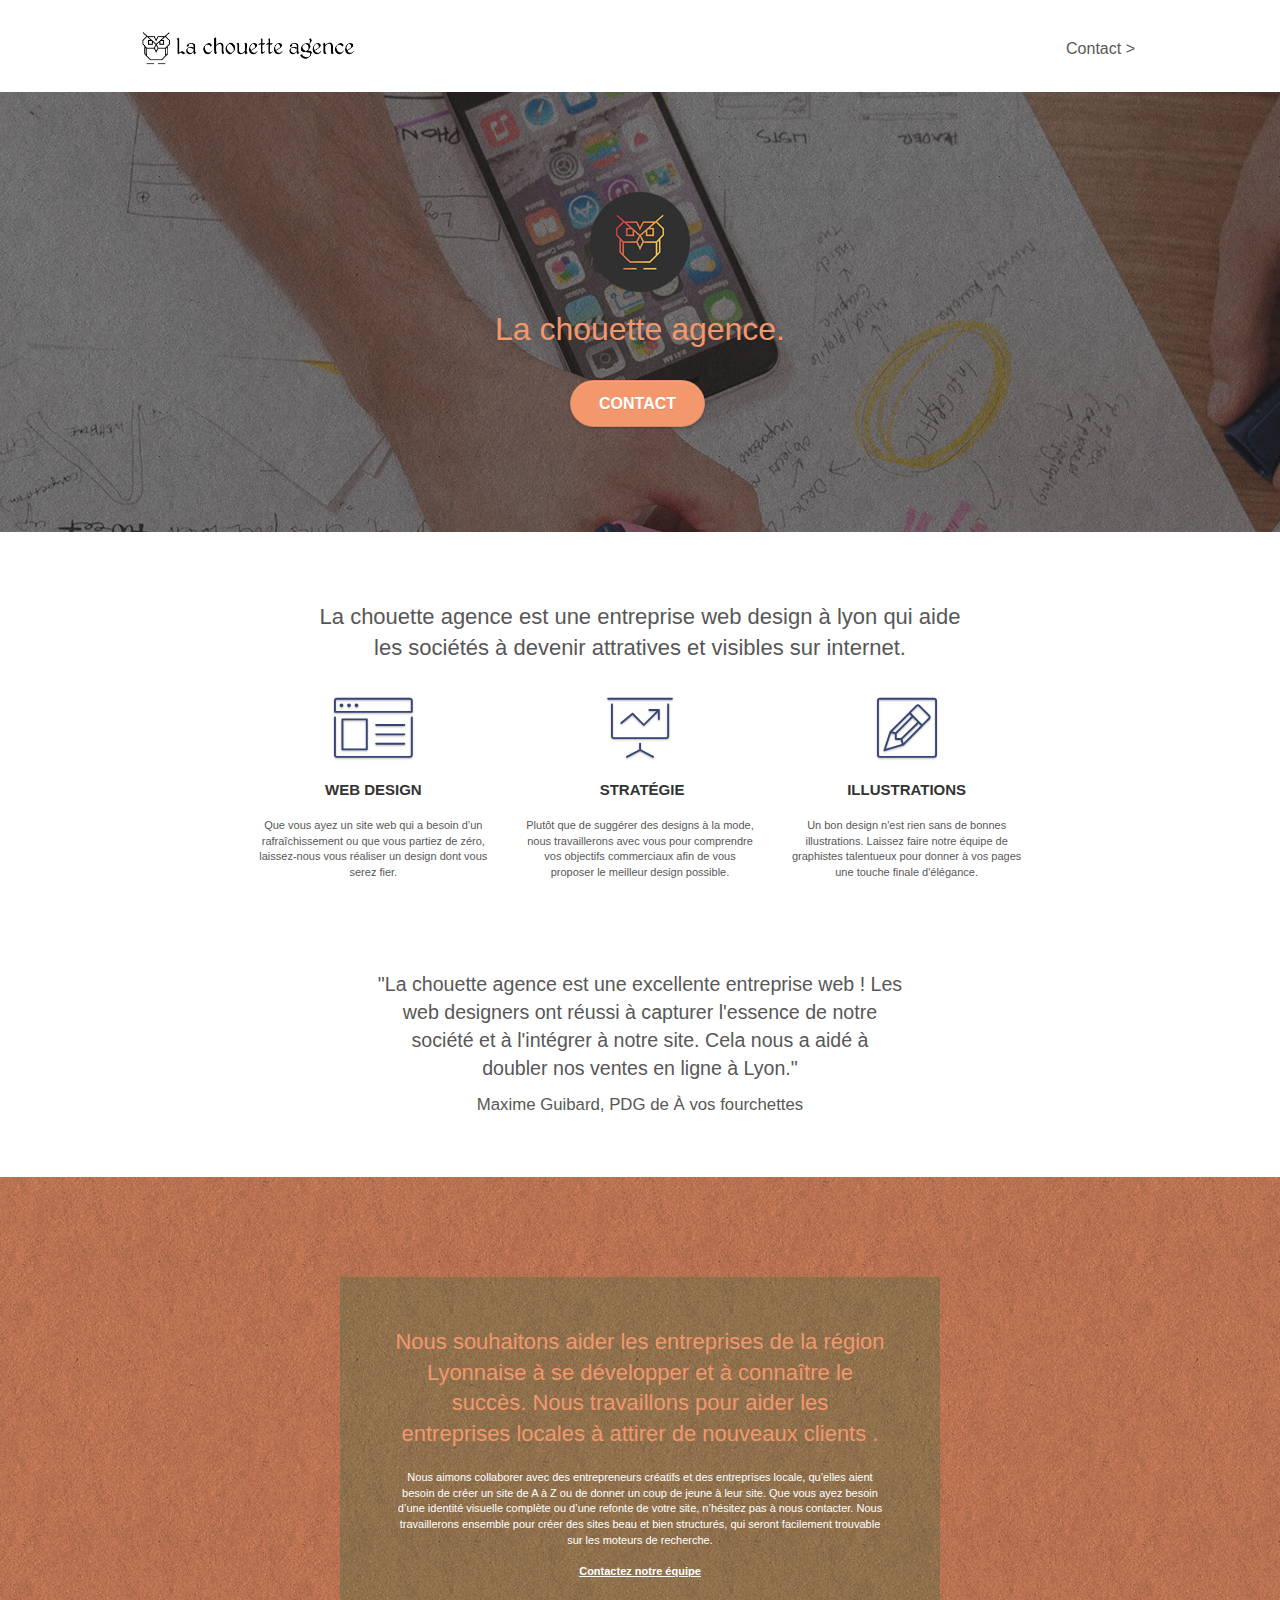
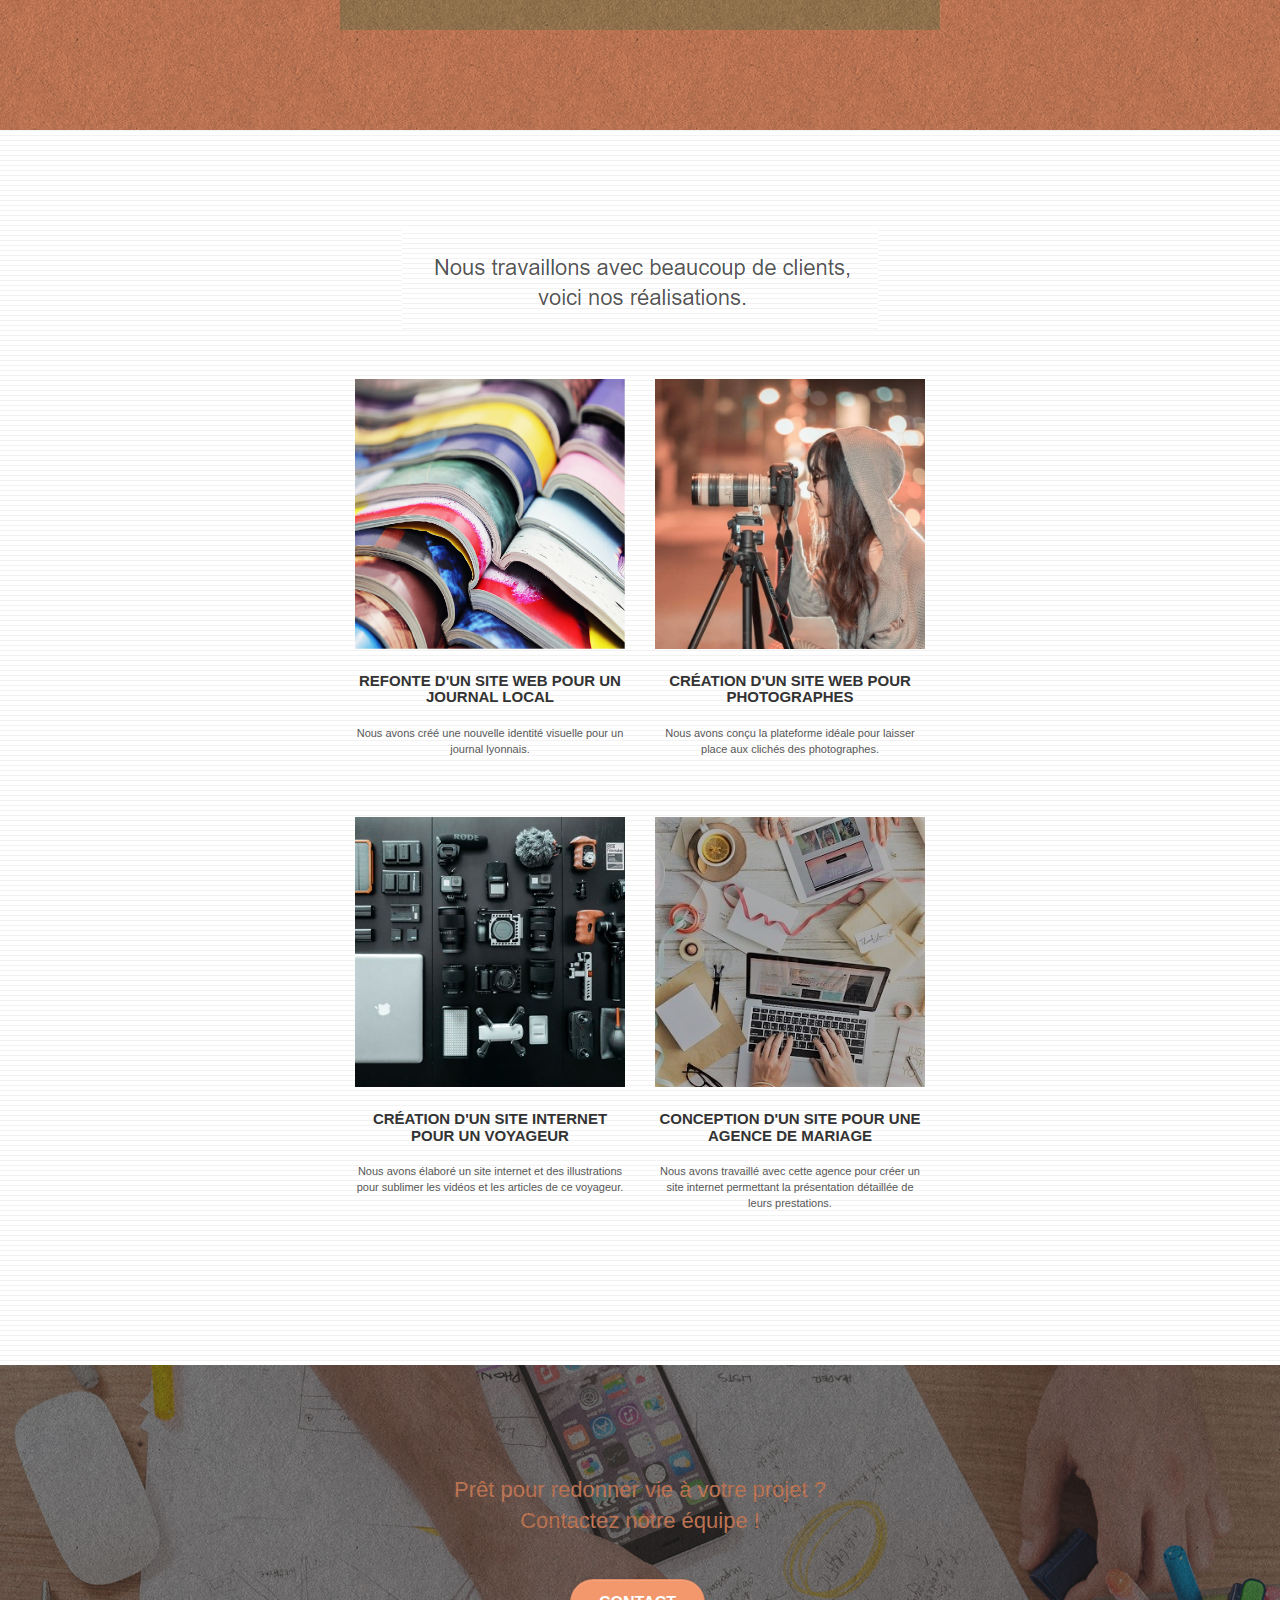
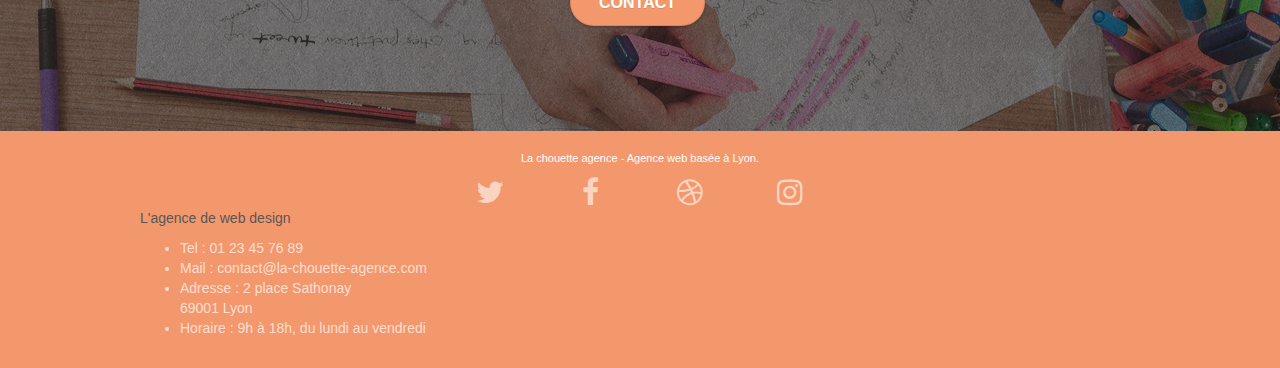
==== commit f8b57c40: "modification footer/responsive" ====
--- a/index.html
+++ b/index.html
@@ -2,8 +2,7 @@
 <html lang="Default">
 <head>
     <meta charset="utf-8">
-    <meta name="keywords" content="web design, webdesigner, agence web design, entreprise web design, graphisme web, designer site web,graphisme, web design lyon">
-    <meta name="description" content="La chouette agence est une agence lyonnaise de web design qui aide les entreprises à devenir attractives et visibles sur internet">
+    <meta name="description" content="La chouette agence est une entreprise basé sur lyon composé d'une equipe d'expert de webdesigner">
     <meta name="viewport" content="width=device-width, initial-scale=1.0, viewport-fit=cover">
     <link rel="shortcut icon" type="image/png" href="favicon.jpg">
     
@@ -19,7 +18,7 @@
 	<script src="./js/jquery.touchSwipe.js" defer></script>
 	<script src="./js/gmaps.js"></script>
 
-    <title>La chouette agence</title>
+    <title>La chouette agence spécialiste du web design</title>
 
     
 <!-- Analytics -->
@@ -86,7 +85,10 @@
 				<div class="container bloc-md">
 					<div class="row">
 						<div class="col-sm-12 text-center">
-							<img class="title_service"  alt="agence web, agence web paris, web design paris, stratégie web" src="img/title.png" />
+							<h2>
+								La chouette agence est une entreprise web design à lyon qui aide<br />
+								les sociétés à devenir attratives et visibles sur internet.
+							  </h2>
 						</div>
 					</div>
 					<div class="row voffset-lg med-width-whitespace">
@@ -126,8 +128,14 @@
 					</div>
 					<div class="row voffset-lg voffset">
 						<div class="col-xs-12 col-md-8 col-md-offset-2 text-center">
-							<img alt="agence web, agence web paris, web design paris, stratégie web" src="img/citation.png" />
-
+							<p class="avis">
+								"La chouette agence est une excellente entreprise web ! Les
+								<br />
+								web designers ont réussi à capturer l'essence de notre <br />
+								société et à l'intégrer à notre site. Cela nous a aidé à <br />
+								doubler nos ventes en ligne à Lyon."
+							  </p>
+							  <p class="avis_client">Maxime Guibard, PDG de À vos fourchettes</p>
 						</div>
 					</div>
 				</div>
@@ -260,6 +268,17 @@
 									</div>
 								</div>
 							</div>
+							<div class="row">
+								<div class="col-sm-4">
+									<p class="text-footer">L'agence de web design</p>
+										<ul>
+											<li>Tel : 01 23 45 76 89</li>
+											<li>Mail : contact@la-chouette-agence.com</li>
+											<li>Adresse : 2 place Sathonay</br> 69001 Lyon </li>
+											<li>Horaire : 9h à 18h, du lundi au vendredi</li>
+										</ul>		
+								</div>
+							</div>
 						</div>
 					</div>
 				</div>
--- a/style.css
+++ b/style.css
@@ -7,6 +7,19 @@
     -moz-osx-font-smoothing: grayscale;
 }
 
+/*modification*/
+.avis{
+    font-size: 1.4em;
+}
+
+.avis_client{
+    font-size: 1.2em;
+}
+
+.text-footer{
+    font-size: 1em;
+}
+/*fin dmodification*/
 
 a,
 button {
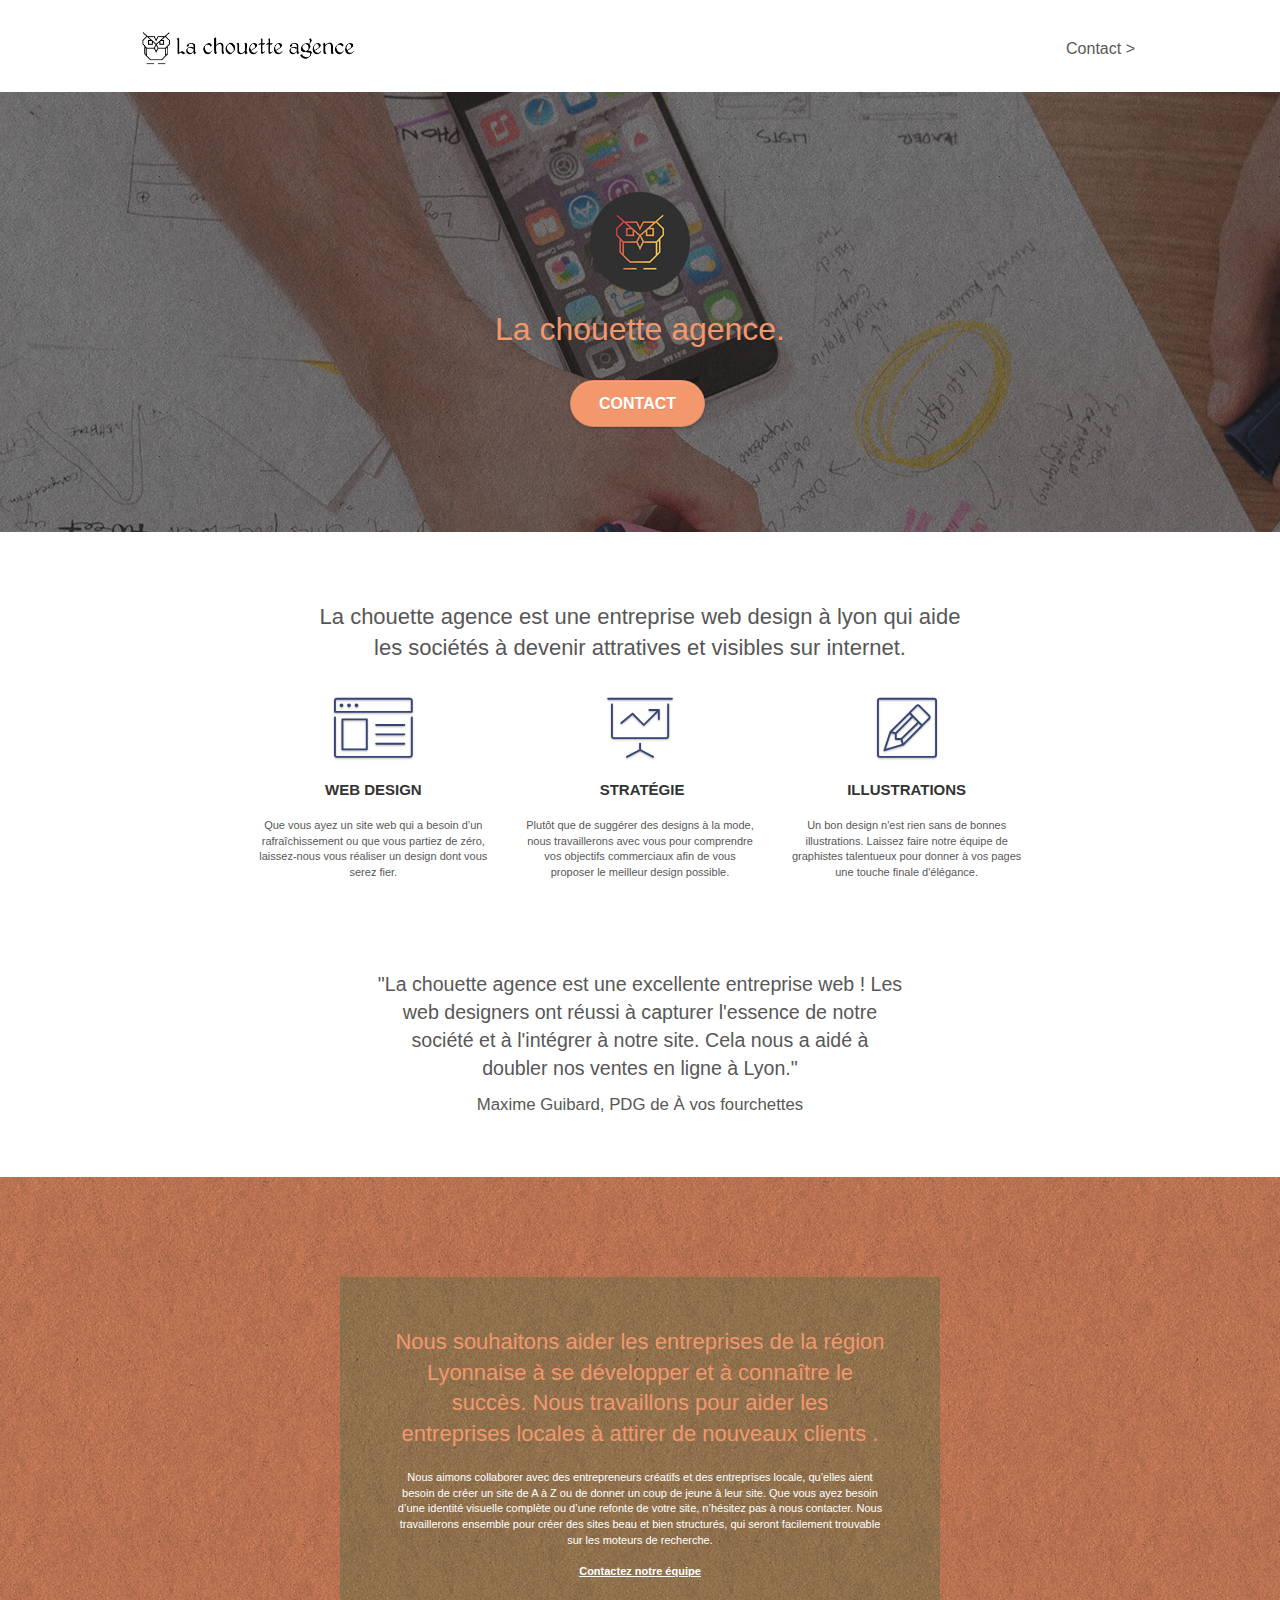
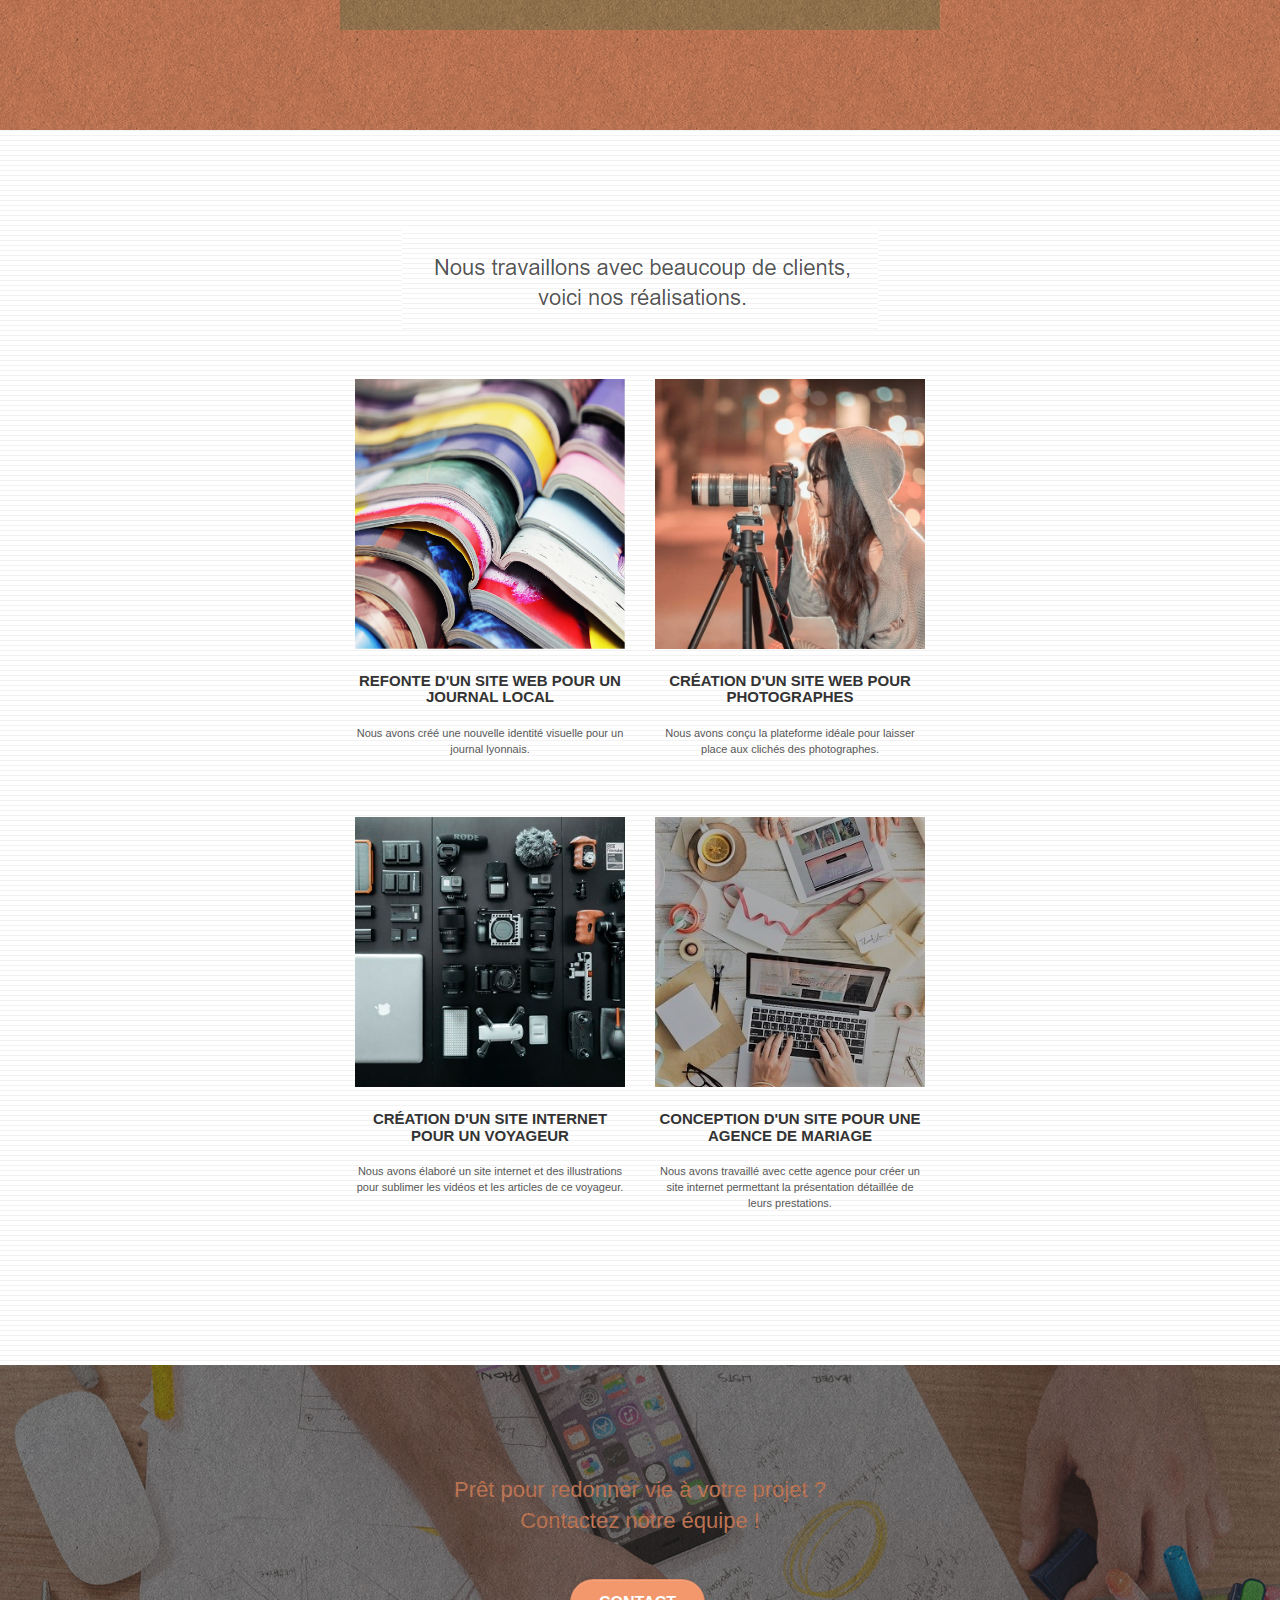
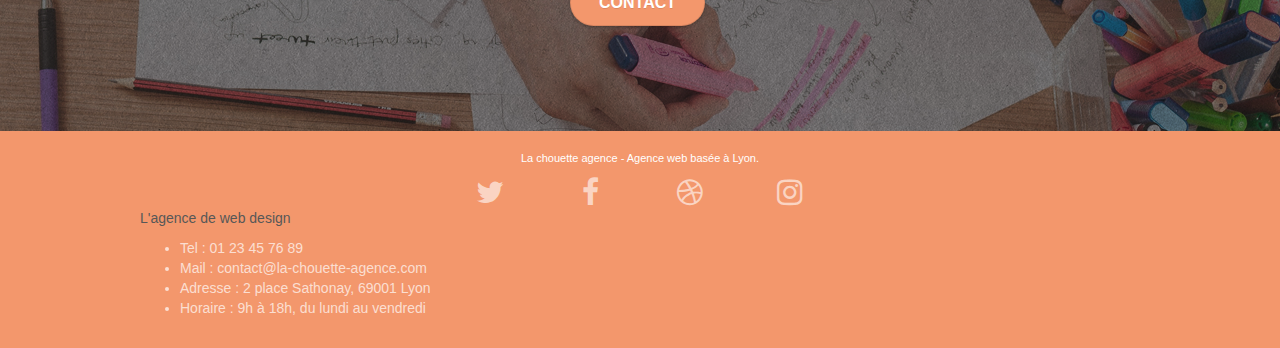
==== commit 93ff6de1: "correction validateur html" ====
--- a/index.html
+++ b/index.html
@@ -1,5 +1,5 @@
 <!doctype html>
-<html lang="Default">
+<html lang="fr">
 <head>
     <meta charset="utf-8">
     <meta name="description" content="La chouette agence est une entreprise basé sur lyon composé d'une equipe d'expert de webdesigner">
@@ -274,7 +274,7 @@
 										<ul>
 											<li>Tel : 01 23 45 76 89</li>
 											<li>Mail : contact@la-chouette-agence.com</li>
-											<li>Adresse : 2 place Sathonay</br> 69001 Lyon </li>
+											<li>Adresse : 2 place Sathonay, 69001 Lyon</li>
 											<li>Horaire : 9h à 18h, du lundi au vendredi</li>
 										</ul>		
 								</div>
